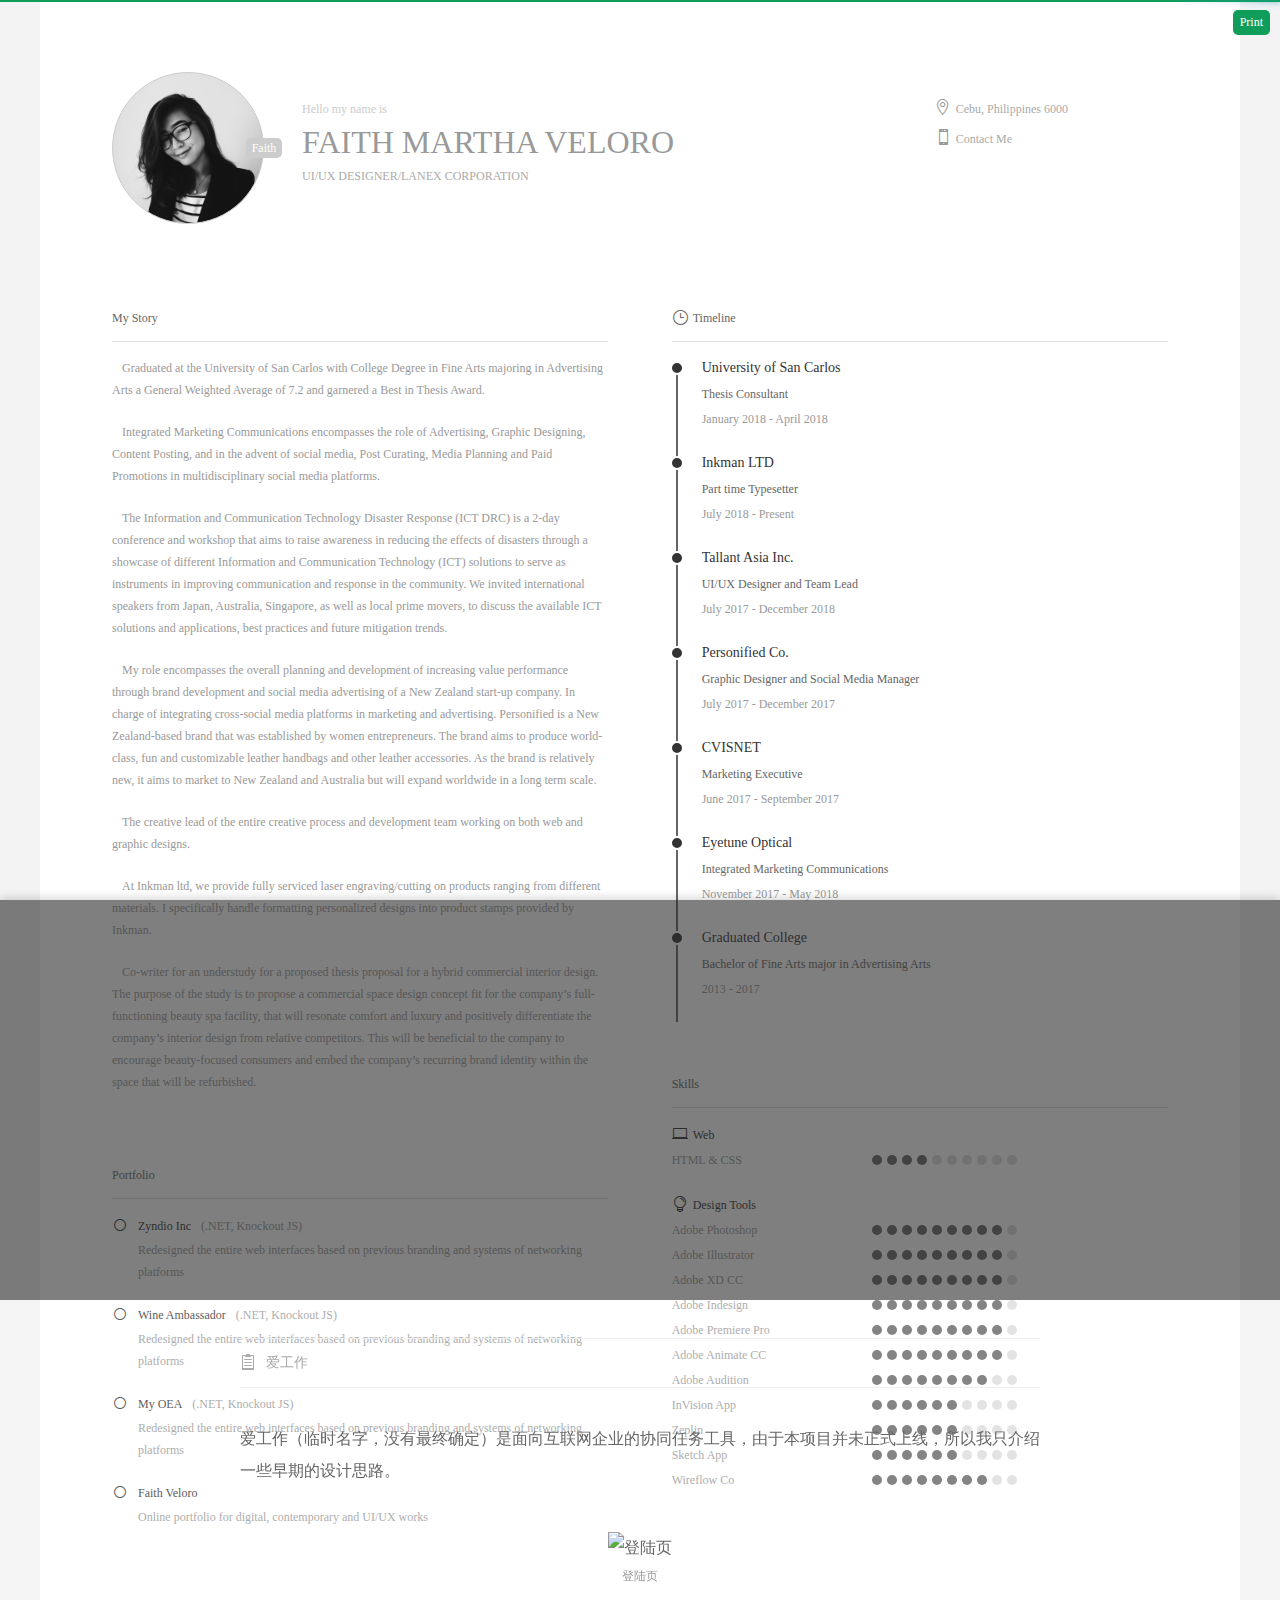
==== index.html @ 45b724a4 "initial commit" ====
<!DOCTYPE html>
<html>
<!--
·   ···  ·  ·  ··
·   ·  · ·  · ·  ·
··· ···   ··   ··
-->
	<head>
		<meta name="viewport" content="width=device-width,initial-scale=1,user-scalable=no,minimal-ui" />
		<meta http-equiv="Content-Type" content="text/html; charset=UTF-8" />
		<meta name="keywords" content="Faith, Veloro, Engineer, IT, Software Development" />
		<meta name="description" content="Faith Veloro - RESUME" />
		<meta property="og:image" content="http://faithveloro.github.io/images/faith.jpg" />

		<!--favicon图标-->
		<link rel="icon" href="images/favicon.png" type="image/x-icon" />
		<link rel="shortcut icon" href="images/favicon.png" type="image/x-icon" />

		<!--ios设备添加到主屏幕的图标-->
		<link rel="apple-touch-icon-precomposed" href="images/apple-touch-icon-precomposed.png">

		<!--loading css-->
		<link href="css/pace-theme-flash.css" rel="stylesheet" type="text/css">

		<!--全局定义css-->
		<link href="css/style.css" rel="stylesheet">

		<!--自适应css-->
		<link href="css/responsive.css" rel="stylesheet">

		<!--字体图标cdd-->
		<link href="css/font.css" rel="stylesheet" type="text/css">

		<title>Faith Veloro</title>
	</head>
	<body>

		<!-- sound -->
		<!-- <div class="sound_area">
			<div class="sa_start circle"><i aria-hidden="true" data-icon="&#xe01b;"></i></div>
			<div class="sa_info r5">
				<ul>
					<li><i aria-hidden="true" data-icon="&#x4e;"></i>语音请使用/基于chrome浏览器</li>
					<li><i aria-hidden="true" data-icon="&#x4e;"></i>请允许使用您的麦克风</li>
					<li><i aria-hidden="true" data-icon="&#x4e;"></i>说"Hello"显示语音助手</li>
					<li><i aria-hidden="true" data-icon="&#x4e;"></i>说"Close"关闭窗口</li>
					<li><i aria-hidden="true" data-icon="&#x4e;"></i>说"Contact"显示联系方式</li>
					<li><i aria-hidden="true" data-icon="&#x4e;"></i>说"Works"显示项目/作品</li>
					<li><i aria-hidden="true" data-icon="&#x4e;"></i>说"Print"打印此简历</li>
					<li><i aria-hidden="true" data-icon="&#x4e;"></i>说"Goodbye"再见</li>
				</ul>
			</div>
		</div> -->

		<div class="sound_help r5 sd">
			<a href="javascript:;" class="close_help" aria-hidden="true" data-icon="&#x4d;"></a>
			<h3><i aria-hidden="true" data-icon="&#xe01b;"></i>你好，我是语音小助手，请原谅我的愚钝...</h3>
			<ul>
				<li><i aria-hidden="true" data-icon="&#x51;"></i>关闭小助手请说"Over"</li>
				<li><i aria-hidden="true" data-icon="&#x5b;"></i>说"Close"关闭窗口</li>
				<li><i aria-hidden="true" data-icon="&#x5b;"></i>说"Contact (you)"显示联系方式</li>
				<li><i aria-hidden="true" data-icon="&#x5b;"></i>说"Print"打印此简历</li>
				<li><i aria-hidden="true" data-icon="&#x5b;"></i>说"Works"显示项目/作品</li>
				<li><i aria-hidden="true" data-icon="&#x5b;"></i>说"(number) one"显示项目1，共5个</li>
				<li><i aria-hidden="true" data-icon="&#x5b;"></i>说"(number) more"显示其他作品</li>
				<li><i aria-hidden="true" data-icon="&#x5b;"></i>说"next"或"down"查看项目/作品时切换下一个</li>
				<li><i aria-hidden="true" data-icon="&#x5b;"></i>说"previous"或"up"查看项目/作品时切换上一个</li>
				<li><i aria-hidden="true" data-icon="&#x5b;"></i>说"Goodbye"再见</li>
			</ul>
		</div>

		<!--print button-->
		<a href="javascript:;" class="r5 button_print btn_green">Print</a>

		<div class="main">
			<div class="content">

				<!--header-->
				<div class="header clearfix">
					<div class="avatar">
						<a href="javascript:;" class="avatar_pic circle"><em class="circle doing">Hi</em></a>
						<b class="doing r5">Faith</b>
					</div>
					<div class="base">
						<p class="desc">Hello my name is</p>
						<h2>FAITH MARTHA VELORO</h2>
						<p>UI/UX DESIGNER/LANEX CORPORATION</p>
						<span>
							<p><i aria-hidden="true" data-icon="&#xe01d;"></i>Cebu, Philippines 6000</p>
							<p><a href="javascript:;" class="tel_me"><i aria-hidden="true" data-icon="&#xe00b;"></i>Contact Me</a></p>
						</span>
					</div>
				</div>

				<!--information-->
				<div class="information clearfix">

					<!--left-->
					<div class="info_area info_left info_content">

						<h5>My Story</h5>
						<p class="desc s1"><em class="count"></em>Graduated at the University of San Carlos with College Degree in Fine Arts majoring in Advertising Arts a General Weighted Average of 7.2 and garnered a Best in Thesis Award.</p>
						<!-- s1~s5 为对应右侧 时间点 -->
						<p class="desc s2"><em class="count"></em>Integrated Marketing Communications encompasses the role of Advertising, Graphic Designing, Content Posting, and in the advent of social media, Post Curating, Media Planning and Paid Promotions in multidisciplinary social media platforms.
						</p>
						<p class="desc s3"><em class="count"></em>The Information and Communication Technology Disaster Response (ICT DRC) is a 2-day conference and workshop that aims to raise awareness in reducing the effects of disasters through a showcase of different Information and Communication Technology (ICT) solutions to serve as instruments in improving communication and response in the community.

							We invited international speakers from Japan, Australia, Singapore, as well as local prime movers, to discuss the available ICT solutions and applications, best practices and future mitigation trends.</p>
						<p class="desc s4"><em class="count"></em>My role encompasses the overall planning and development of increasing value performance through brand development and social media advertising of a New Zealand start-up company. In charge of integrating cross-social media platforms in marketing and advertising.

							Personified is a New Zealand-based brand that was established by women entrepreneurs. The brand aims to produce world-class, fun and customizable leather handbags and other leather accessories. As the brand is relatively new, it aims to market to New Zealand and Australia but will expand worldwide in a long term scale.</p>
						<p class="desc s5"><em class="count"></em>The creative lead of the entire creative process and development team working on both web and graphic designs.</p>
						<p class="desc s6"><em class="count"></em>At Inkman ltd, we provide fully serviced laser engraving/cutting on products ranging from different materials.
							I specifically handle formatting personalized designs into product stamps provided by Inkman.</p>
						<p class="desc s7"><em class="count"></em>Co-writer for an understudy for a proposed thesis proposal for a hybrid commercial interior design.
							The purpose of the study is to propose a commercial space design concept fit for the company’s full-functioning beauty spa facility, that will resonate comfort and luxury and positively differentiate the company’s interior design from relative competitors. This will be beneficial to the company to encourage beauty-focused consumers and embed the company’s recurring brand identity within the space that will be refurbished.</p>
						<!-- <p class="desc s4"><em class="count">13</em>年做了第一份工作，工作很辛苦，也很喜欢，就这样一坐就做了1年，后来觉得公司不太适合自己就选择撤了。</p>
						<p class="desc s5"><em class="count">14</em>年做了第一份工作，工作很辛苦，也很喜欢，就这样一坐就做了1年，后来觉得公司不太适合自己就选择撤了。</p>
						<p class="desc">以上随便写的，s1 为第一个时间点，与右侧相对应</p> -->


						<h5>Portfolio</h5>
						<ul>
							<li class="clearfix">
								<div class="con">
									<h3><i aria-hidden="true" data-icon="&#x5b;"></i>Zyndio Inc<em>(.NET, Knockout JS)</em></h3>
									<p>Redesigned the entire web interfaces based on previous branding and systems of networking platforms</p>
								</div>
								<a href="http://zyndio.com/" class="btn_go btn_green r5" target="_blank">Go<i aria-hidden="true" data-icon="&#x35;"></i></a>
							</li>
							<li class="clearfix">
								<div class="con">
									<h3><i aria-hidden="true" data-icon="&#x5b;"></i>Wine Ambassador<em>(.NET, Knockout JS)</em></h3>
									<p>Redesigned the entire web interfaces based on previous branding and systems of networking platforms</p>
								</div>
								<a href="https://wineambassador.com/Account/login" class="btn_go btn_green r5" target="_blank">Go<i aria-hidden="true" data-icon="&#x35;"></i></a>
							</li>
							<li class="clearfix">
								<div class="con">
									<h3><i aria-hidden="true" data-icon="&#x5b;"></i>My OEA<em>(.NET, Knockout JS)</em></h3>
									<p>Redesigned the entire web interfaces based on previous branding and systems of networking platforms</p>
								</div>
								<a href="http://14daychampion.com/DPFunnel/DCLogin" class="btn_go btn_green r5" target="_blank">Go<i aria-hidden="true" data-icon="&#x35;"></i></a>
							</li>
							<li class="clearfix">
								<div class="con">
									<h3><i aria-hidden="true" data-icon="&#x5b;"></i>Faith Veloro</h3>
									<p>Online portfolio for digital, contemporary and UI/UX works</p>
								</div>
								<a href="https://faithveloro.com/" class="btn_go btn_green r5" target="_blank">Go<i aria-hidden="true" data-icon="&#x35;"></i></a>
							</li>
						</ul>


					</div>

					<!--right-->
					<div class="info_area info_right info_timeline">
						<h5><i aria-hidden="true" data-icon="&#x7d;"></i>Timeline</h5>
						<ul>
							<li class="clearfix top" id="s7">
								<!--list样式-->
								<div class="dot"><b></b></div>
								<!--内容-->
								<div class="con">
									<h3>University of San Carlos</h3>
									<p>Thesis Consultant</p>
									<p class="desc">January 2018 - April 2018</p>
								</div>
							</li>
							<li class="clearfix" id="s6">
								<!--list样式-->
								<div class="dot"><b></b></div>
								<!--内容-->
								<div class="con">
									<h3>Inkman LTD</h3>
									<p>Part time Typesetter</p>
									<p class="desc">July 2018 - Present</p>
								</div>
							</li>
							<li class="clearfix" id="s5">
								<!--list样式-->
								<div class="dot"><b></b></div>
								<!--内容-->
								<div class="con">
									<h3>Tallant Asia Inc.</h3>
									<p>UI/UX Designer and Team Lead</p>
									<p class="desc">July 2017 - December 2018</p>
								</div>
							</li>
							<li class="clearfix" id="s4">
								<!--list样式-->
								<div class="dot"><b></b></div>
								<!--内容-->
								<div class="con">
									<h3>Personified Co.</h3>
									<p>Graphic Designer and Social Media Manager</p>
									<p class="desc">July 2017 - December 2017</p>
								</div>
							</li>
							<li class="clearfix" id="s3">
								<!--list样式-->
								<div class="dot"><b></b></div>
								<!--内容-->
								<div class="con">
									<h3>CVISNET</h3>
									<p>Marketing Executive</p>
									<p class="desc">June 2017 - September 2017</p>
								</div>
							</li>
							<li class="clearfix" id="s2">
								<!--list样式-->
								<div class="dot"><b></b></div>
								<!--内容-->
								<div class="con">
									<h3>Eyetune Optical</h3>
									<p>Integrated Marketing Communications</p>
									<p class="desc">November 2017 - May 2018</p>
								</div>
							</li>
							<li class="clearfix" id="s1">
								<!--list样式-->
								<div class="dot"><b></b></div>
								<!--内容-->
								<div class="con">
									<h3>Graduated College</h3>
									<p>Bachelor of Fine Arts major in Advertising Arts</p>
									<p class="desc">2013 - 2017</p>
								</div>
							</li>
						</ul>

						<h5>Skills</h5>

						<dl class="clearfix">
							<dt><h6><i aria-hidden="true" data-icon="&#xe00d;"></i>Web<h6></dt>
							<dd></dd>
						</dl>
						<dl class="clearfix">
							<dt>HTML & CSS</dt>
							<dd>
								<b></b>
								<b></b>
								<b></b>
								<b></b>
								<em></em>
								<em></em>
								<em></em>
								<em></em>
								<em></em>
								<em></em>
							</dd>
						</dl>

						<dl class="clearfix mt20">
							<dt><h6><i aria-hidden="true" data-icon="&#xe007;"></i>Design Tools<h6></dt>
							<dd></dd>
						</dl>
						<dl class="clearfix">
							<dt>Adobe Photoshop</dt>
							<dd>
								<b></b>
								<b></b>
								<b></b>
								<b></b>
								<b></b>
								<b></b>
								<b></b>
								<b></b>
								<b></b>
								<em></em>
							</dd>
						</dl>

						<dl class="clearfix">
							<dt>Adobe Illustrator</dt>
							<dd>
								<b></b>
								<b></b>
								<b></b>
								<b></b>
								<b></b>
								<b></b>
								<b></b>
								<b></b>
								<b></b>
								<em></em>
							</dd>
						</dl>

						<dl class="clearfix">
							<dt>Adobe XD CC</dt>
							<dd>
								<b></b>
								<b></b>
								<b></b>
								<b></b>
								<b></b>
								<b></b>
								<b></b>
								<b></b>
								<b></b>
								<em></em>
							</dd>
						</dl>

						<dl class="clearfix">
							<dt>Adobe Indesign</dt>
							<dd>
								<b></b>
								<b></b>
								<b></b>
								<b></b>
								<b></b>
								<b></b>
								<b></b>
								<b></b>
								<b></b>
								<em></em>
							</dd>
						</dl>

						<dl class="clearfix">
							<dt>Adobe Premiere Pro</dt>
							<dd>
								<b></b>
								<b></b>
								<b></b>
								<b></b>
								<b></b>
								<b></b>
								<b></b>
								<b></b>
								<b></b>
								<em></em>
							</dd>
						</dl>

						<dl class="clearfix">
							<dt>Adobe Animate CC</dt>
							<dd>
								<b></b>
								<b></b>
								<b></b>
								<b></b>
								<b></b>
								<b></b>
								<b></b>
								<b></b>
								<b></b>
								<em></em>
							</dd>
						</dl>

						<dl class="clearfix">
							<dt>Adobe Audition</dt>
							<dd>
								<b></b>
								<b></b>
								<b></b>
								<b></b>
								<b></b>
								<b></b>
								<b></b>
								<b></b>
								<em></em>
								<em></em>
							</dd>
						</dl>

						<dl class="clearfix">
							<dt>InVision App</dt>
							<dd>
								<b></b>
								<b></b>
								<b></b>
								<b></b>
								<b></b>
								<b></b>
								<em></em>
								<em></em>
								<em></em>
								<em></em>
							</dd>
						</dl>

						<dl class="clearfix">
							<dt>Zeplin</dt>
							<dd>
								<b></b>
								<b></b>
								<b></b>
								<b></b>
								<b></b>
								<b></b>
								<em></em>
								<em></em>
								<em></em>
								<em></em>
							</dd>
						</dl>

						<dl class="clearfix">
							<dt>Sketch App</dt>
							<dd>
								<b></b>
								<b></b>
								<b></b>
								<b></b>
								<b></b>
								<b></b>
								<em></em>
								<em></em>
								<em></em>
								<em></em>
							</dd>
						</dl>

						<dl class="clearfix">
							<dt>Wireflow Co</dt>
							<dd>
								<b></b>
								<b></b>
								<b></b>
								<b></b>
								<b></b>
								<b></b>
								<b></b>
								<b></b>
								<em></em>
								<em></em>
							</dd>
						</dl>


					</div>

				</div>

			</div>
		</div>

		<!-- <div class="footer clearfix">
			Powered By LDuo
			<a href="https://github.com/lduo/resume" target="_blank">嘿！如果你喜欢~我已放到github供大家免费下载</a>
		</div> -->

		<!--个人基本信息-->
		<div class="tip_avatar">
			<a href="javascript:;" class="tip_close" aria-hidden="true" data-icon="&#x4d;"></a>
			<div class="tip_avatar_con">
				<div class="tip_right">
					<p class="en mt">Hello my name is</p>
					<h2>Faith Veloro</h2>
					<p>UI/UX Designer/Lanex Corporation</p>
					<p class="mt20">Contact Information</p>
					<p><i aria-hidden="true" data-icon="&#xe010;"></i>faith@lanexus.com</p>
					<p class="mt20"><span class="wechat"></span></p>
				</div>
				<!--如果依然使用该头像请不要删掉()里的内容-->
				<!-- <p class="desc">Cartoon just like me (Design by Jameskelly)</p> -->
			</div>
		</div>
		<div class="tip_avatar_bg"></div>

		<!--作品内容-->
		<div class="tip_product sd">

			<!--关闭作品展示-->
			<a href="javascript:;" class="r5 tip_area_close" aria-hidden="true" data-icon="&#x4d;"></a>

			<div id="tip_carousel" class="carousel slide" data-ride="carousel">

				<!-- 作品区域 -->
				<div class="carousel-inner">

					<!--作品1-->
					<div class="item active">

						<div class="banner product_h1">
							<div class="logo r5"></div>
							<div class="banner_bg"></div>
						</div>
						<div class="descprition">
							<h3><i aria-hidden="true" data-icon="&#xe0e6;"></i>爱工作</h3>
							<p>爱工作（临时名字，没有最终确定）是面向互联网企业的协同任务工具，由于本项目并未正式上线，所以我只介绍一些早期的设计思路。</p>
							<p class="pic">
								<img src="images/pic_lw_login.jpg" alt="登陆页" />
								<span>登陆页</span>
							</p>
							<p class="pic">
								<img src="images/pic_lw_loginui.jpg" alt="登陆页UI" />
								<span>登陆页UI</span>
							</p>
							<p>登陆页有成员最新动态，方便成员在未登录状态下可直观了解内部公开信息，登录时当输入密码的时候（账号不为空）的时候登陆按钮高亮，如果输入错误密码会显示 找回密码按钮。</p>
							<p class="pic">
								<img src="images/pic_lw_timeline.jpg" alt="首页动态" />
								<span>首页动态</span>
							</p>
							<p>左侧个人信息区域背景和登陆页相同，切登陆页切换随即相应变化，可以折叠；通知、个人设置、日程等类似ios通知栏。</p>
							<p class="pic">
								<img src="images/pic_lw_timelineui.jpg" alt="全局UI" />
								<span>动态 & 部分UI</span>
							</p>
							<p>上图是一些局部的功能UI图，该项目涉及的页面很多，从项目最初头脑风暴 - 原型图 - 设计稿 - 协助前端一起开发，用了有5个月左右。</p>
							<div class="time">
								<em>2013</em>年<em>12</em>月<b>-</b><em>2014</em>年<em>4</em>月
							</div>
						</div>

					</div>

					<!--作品2-->
					<div class="item">

						<div class="banner product_h2">
							<div class="logo r5"></div>
							<div class="banner_bg"></div>
						</div>
						<div class="descprition">
							<h3><i aria-hidden="true" data-icon="&#xe013;"></i>哈市集<a href="http://www.hashiji.com" target="_blank" class="btn_green r5">访问</a></h3>
							<p>哈市集成立之初的想法是在2012年4月产生的，是一个衣物导购的网站，与其他稍有不同，不是由用户自己来分享，而是由自己挑选出来分享，当然，由于精力有限，不都是最佳。期间经历了3次改版（不会运营是鸡肋...），不过每次都很享受设计到代码到效果的感觉，相当过瘾。</p>
							<p class="pic">
								<img src="images/pic_hsj_index.jpg" alt="首页" />
								<span>首页(10:00 - 11:00)</span>
							</p>
							<p class="pic">
								<img src="images/pic_hsj_nav.jpg" alt="侧栏" />
								<span>侧栏</span>
							</p>
							<p class="pic">
								<img src="images/pic_hsj_list.jpg" alt="分类" />
								<span>分类</span>
							</p>
							<p class="pic">
								<img src="images/pic_hsj_goods.jpg" alt="衣物介绍" />
								<span>衣物介绍</span>
							</p>
							<p class="pic">
								<img src="images/pic_hsj_time.jpg" alt="时间主题" />
								<span>时间主题</span>
							</p>
							<p>整站背景、按钮...是根据当前时间段响应时间更换颜色，使用户更有时间概念，而当在不同时段访问时也会增加新鲜感。</p>
							<p class="pic">
								<img src="images/pic_hsj_responsive.jpg" alt="响应式布局" />
								<span>响应式布局</span>
							</p>
							<p class="pic">
								<img src="images/pic_hsj_menu.jpg" alt="菜单" />
								<span>顶部随滚动位置变化而变化</span>
							</p>
							<p class="pic">
								<img src="images/pic_hsj_01.gif" alt="动效" />
								<span>侧栏动效</span>
							</p>
							<p class="pic">
								<img src="images/pic_hsj_02.gif" alt="动效" />
								<span>衣物图片</span>
							</p>
							<p class="pic">
								<img src="images/pic_hsj_03.gif" alt="动效" />
								<span>全景照片（暂已取消此功能）</span>
							</p>
							<div class="time">
								<em>2014</em>年<em>1</em>月<b>-</b><em>2014</em>年<em>2</em>月 业余时间
							</div>
						</div>

					</div>

					<!--作品3-->
					<div class="item">

						<div class="banner product_h3">
							<div class="logo r5"></div>
							<div class="banner_bg"></div>
						</div>
						<div class="descprition">
							<h3><i aria-hidden="true" data-icon="&#xe108;"></i>优你网<a href="http://www.yoniw.net" target="_blank" class="btn_green r5">访问</a></h3>
							<p>优你网是针对大学生的校园社区，主要核心是帮助大学生找兼职工作，还为在校大学生提供活动、优惠等。</p>
							<p class="quote">2013年4月来到优你网,这是家创业公司，很有激情，我们从设想到实施最后上线共用了5个月，因为从设计到最终完成只有2人，所以时间稍微长了些，我负责设计和前端，另一个人负责整个后端和数据库等，9月末我们一起去了北京，学习了解创业经验并寻找投资伙伴，虽然最终未能完成融资不过依然学了很多。</p>
							<p class="pic">
								<img src="images/pic_ynw_index.jpg" alt="登陆页" />
								<span>登陆页</span>
							</p>
							<p class="pic">
								<img src="images/pic_ynw_home.jpg" alt="用户主页" />
								<span>用户主页</span>
							</p>
							<p class="pic">
								<img src="images/pic_ynw_parttime.jpg" alt="兼职内容" />
								<span>兼职内容</span>
							</p>
							<p class="pic">
								<img src="images/pic_ynw_circle.jpg" alt="圈子" />
								<span>圈子</span>
							</p>
							<p>整站采用响应式布局</p>
							<div class="time">
								<em>2013</em>年<em>4</em>月<b>-</b><em>2013</em>年<em>10</em>月
							</div>
						</div>

					</div>

					<!--作品4-->
					<div class="item">

						<div class="banner product_h4">
							<div class="logo r5"></div>
							<div class="banner_bg"></div>
						</div>
						<div class="descprition">
							<h3><i aria-hidden="true" data-icon="&#xe021;"></i>云边轻博客2.0<a href="http://t.anythink.com.cn/" target="_blank" class="btn_green r5">访问</a></h3>
							<p>2012年3月份，因为自己上一个作品是基于云边1.0的，所以联系到了1.0的创建人，共同开发2.0，之后又增加了几个小伙伴，就这样，大家都是利用业余时间用了4个月完成了云边2.0的程序，不过看到很多站长拿来尝试还是很有成就感，当然，还存在一些bug...</p>
							<p class="pic">
								<img src="images/pic_yb_index.jpg" alt="安装" />
								<span>开始安装</span>
							</p>
							<p class="pic">
								<img src="images/pic_yb_install.jpg" alt="安装配置" />
								<span>安装配置</span>
							</p>
							<p class="pic">
								<img src="images/pic_yb_home.jpg" alt="首页" />
								<span>首页</span>
							</p>
							<p class="pic">
								<img src="images/pic_yb_theme1.jpg" alt="主题1" />
								<span>我的主题1</span>
							</p>
							<p class="pic">
								<img src="images/pic_yb_theme2.jpg" alt="主题2" />
								<span>我的主题2</span>
							</p>
							<div class="time">
								<em>2012</em>年<em>3</em>月<b>-</b><em>2012</em>年<em>7</em>月
							</div>
						</div>

					</div>

					<!--作品5-->
					<div class="item">

						<div class="banner product_h5">
							<div class="logo r5"></div>
							<div class="banner_bg"></div>
						</div>
						<div class="descprition">
							<h3><i aria-hidden="true" data-icon="&#xe0eb;"></i>发泄吧<a href="http://www.faxieba.net" target="_blank" class="btn_green r5">访问</a></h3>
							<p>发泄吧就是基于云边1.0开发的，所以才有了和云边合作的想法。</p>
							<p class="quote">2011年11月末着手开始花了3个多月创办了发泄吧，运营没多久就卖了，当时的运营在现在来看还是不错的....</p>
							<p class="pic">
								<img src="images/pic_fxb_banner.jpg" alt="效果图" />
								<span>宣传图</span>
							</p>
							<p class="pic">
								<img src="images/pic_fxb_index.jpg" alt="首页" />
								<span>首页</span>
							</p>
							<p class="pic">
								<img src="images/pic_fxb_post.jpg" alt="扔纸条" />
								<span>“扔纸条”</span>
							</p>
							<p class="pic">
								<img src="images/pic_fxb_game.jpg" alt="游戏中心" />
								<span>游戏中心</span>
							</p>
							<div class="time">
								<em>2011</em>年<em>11</em>月<b>-</b><em>2012</em>年<em>2</em>月
							</div>
						</div>

					</div>

					<!--更多作品-->
					<div class="item">

						<div class="banner product_h6">
							<div class="logo r5">More</div>
							<div class="banner_bg"></div>
						</div>
						<div class="descprition">
							<h3><i aria-hidden="true" data-icon="&#xe0e8;"></i>更多作品</h3>
							<p>2012年8月份打算做一个母婴类电商，但最终未能完成...留下了以下遗产。</p>
							<p class="pic">
								<img src="images/pic_other_01.jpg" alt="宝贝时光" />
								<span>宝贝时光</span>
							</p>
							<p></p>
							<p>2013年11月，在迈远为Soufeel制作web mobile版本(http://m.soufeel.com)</p>
							<p class="pic">
								<img src="images/pic_other_02.jpg" alt="Soufeel移动版" />
								<span>Soufeel移动版</span>
							</p>
							<p></p>
							<p>2014年3月，接触phonegap，尝试基于jquery做了一个类Flappy Bird的游戏《Pig's Dream》，由于jquery在ios下的效果不尽人意，更不用说在Android的，所以对其做了一些优化，将animate改为transform后动画流畅，不过还是因为小猪更新位移和声音的一些问题在ios4设备下会卡顿，并没有将其上线（估计即使申请apple store也会被驳回）。</p>
							<p class="pic">
								<img src="images/pic_other_03.png" alt="Pig's Dream" />
								<span>Pig's Dream</span>
							</p>
							<p class="pic">
								<img src="images/pic_other_04.png" alt="Pig's Dream" />
								<span>Pig's Dream</span>
							</p>
							<p class="pic">
								<img src="images/pic_other_05.png" alt="Pig's Dream" />
								<span>Pig's Dream</span>
							</p>
						</div>

					</div>

				</div>

				<!-- 左右控制 -->
				<a class="carousel-control left" href="#tip_carousel" data-slide="prev">
					<i aria-hidden="true" data-icon="&#x34;"></i>
				</a>
				<a class="carousel-control right" href="#tip_carousel" data-slide="next">
					<i aria-hidden="true" data-icon="&#x35;"></i>
				</a>

			</div>


		</div>

		<div class="bye"><span>再见</span></div>

		<!--Jquery 2.1 不支持ie6、7、8-->
		<script type="text/javascript" src="js/jquery-2.1.1.min.js"></script>

		<!--jquery 局部打印-->
		<script type="text/javascript" src="js/jQuery.print.js"></script>

		<!--jquery 动画-->
		<script type="text/javascript" src="js/jquery.transit.min.js"></script>

		<!--jquery 轮播-基于bootstrap carousel-->
		<script type="text/javascript" src="js/carousel.min.js"></script>

		<!--jquery annyang sound control-->
		<script type="text/javascript" src="js/annyang.min.js"></script>

		<!--jquery loadding-->
		<script type="text/javascript" src="js/pace.min.js"></script>

		<!--effect-->
		<script type="text/javascript" src="js/common.js"></script>

	</body>
</html>
---- css/pace-theme-flash.css ----
/* This is a compiled file, you should be editing the file in the templates directory */
.pace {
  -webkit-pointer-events: none;
  pointer-events: none;
  -webkit-user-select: none;
  -moz-user-select: none;
  user-select: none;
}

.pace-inactive {
  display: none;
}

.pace .pace-progress {
  background: #109d59;
  position: fixed;
  z-index: 2000;
  top: 0;
  left: 0;
  height: 2px;

  -webkit-transition: width 1s;
  -moz-transition: width 1s;
  -o-transition: width 1s;
  transition: width 1s;
}

.pace .pace-progress-inner {
  display: block;
  position: absolute;
  right: 0px;
  width: 100px;
  height: 100%;
  box-shadow: 0 0 10px #29d, 0 0 5px #109d59;
  opacity: 1.0;
  -webkit-transform: rotate(3deg) translate(0px, -4px);
  -moz-transform: rotate(3deg) translate(0px, -4px);
  -ms-transform: rotate(3deg) translate(0px, -4px);
  -o-transform: rotate(3deg) translate(0px, -4px);
  transform: rotate(3deg) translate(0px, -4px);
}

.pace .pace-activity {
  display: none;
  position: fixed;
  z-index: 2000;
  top: 15px;
  right: 15px;
  width: 14px;
  height: 14px;
  border: solid 2px transparent;
  border-top-color: #109d59;
  border-left-color: #109d59;
  border-radius: 10px;
  -webkit-animation: pace-spinner 400ms linear infinite;
  -moz-animation: pace-spinner 400ms linear infinite;
  -ms-animation: pace-spinner 400ms linear infinite;
  -o-animation: pace-spinner 400ms linear infinite;
  animation: pace-spinner 400ms linear infinite;
}

@-webkit-keyframes pace-spinner {
  0% { -webkit-transform: rotate(0deg); transform: rotate(0deg); }
  100% { -webkit-transform: rotate(360deg); transform: rotate(360deg); }
}
@-moz-keyframes pace-spinner {
  0% { -moz-transform: rotate(0deg); transform: rotate(0deg); }
  100% { -moz-transform: rotate(360deg); transform: rotate(360deg); }
}
@-o-keyframes pace-spinner {
  0% { -o-transform: rotate(0deg); transform: rotate(0deg); }
  100% { -o-transform: rotate(360deg); transform: rotate(360deg); }
}
@-ms-keyframes pace-spinner {
  0% { -ms-transform: rotate(0deg); transform: rotate(0deg); }
  100% { -ms-transform: rotate(360deg); transform: rotate(360deg); }
}
@keyframes pace-spinner {
  0% { transform: rotate(0deg); transform: rotate(0deg); }
  100% { transform: rotate(360deg); transform: rotate(360deg); }
}
---- css/style.css ----
/* reset css */
body,div,dl,dt,dd,ul,ol,li,h1,h2,h3,h4,h5,h6,pre,form,fieldset,input,textarea,p,blockquote,th,td{padding:0;margin:0;}
fieldset, img{border:0;}
table{border-collapse: collapse;border-spacing:0;}
ol,ul{list-style: none;}
address,caption,cite,code,dfn,em,strong,th,var{font-weight:normal;font-style:normal;}
caption,th{text-align:left;}
h1,h2,h3,h4,h5,h6{font-weight: normal;font-size: 100%;}
q:before,q:after{content:'';}
abbr,acronym{border:0;}
i {font-style: normal;}


/* begin */
body { font-family:'微软雅黑','Microsoft Yahei','Arail'; font-size: 12px; color: #666; background-color: #f3f3f3; }
a,a:hover,a:active { -webkit-tap-highlight-color:rgba(0,0,0,0); text-decoration: none; }
html, body { *overflow-x:hidden; -webkit-overflow-scrolling:touch; }
body.of { overflow: hidden; }
input,button,textarea,select { font-family:'微软雅黑','Microsoft Yahei','Arail'; outline: none; }
input,button { -webkit-appearance:none; }

input:-moz-placeholder { color: rgba(255,255,255,0.5); }
::-webkit-input-placeholder { color:rgba(255,255,255,0.5); }
::-moz-selection { color: #fff;  background: #109d59; }
::selection      { color: #fff;  background: #109d59; }

.clearfix:after { visibility: hidden; display: block; font-size: 0; content: " "; clear: both; height: 0; }
.clearfix { *zoom:1; }
.hide { display: none; }
.show { display: block; }
.fl {float: left; }
.fr {float: right; }
.inlineblock { display:inline-block;zoom:1;*display:inline;overflow:hidden;vertical-align:middle; }
.ofh { word-wrap:break-word;word-break:break-all;display:block; }
.doing { -o-transition:all 0.2s ease-in-out; -webkit-transition:all 0.2s ease-in-out; -moz-transition:all 0.2s ease-in-out;transition:all 0.2s ease-in-out; }

.sd { box-shadow: 0 -1px 10px rgba(0,0,0,0.2); -moz-box-shadow: 0 -1px 10px rgba(0,0,0,0.2); -webkit-box-shadow: 0 -1px 10px rgba(0,0,0,0.2); }

@keyframes myloading {
	0% { border: 1px #eee solid; }
	50% { border: 1px #109d59 solid; }
	100% { border: 1px #eee solid; }
}
@-moz-keyframes myloading {
	0% { border: 1px #eee solid; }
	50% { border: 1px #109d59 solid; }
	100% { border: 1px #eee solid; }
}
@-webkit-keyframes myloading {
	0% { border: 1px #eee solid; }
	50% { border: 1px #109d59 solid; }
	100% { border: 1px #eee solid; }
}
@-o-keyframes myloading {
	0% { border: 1px #eee solid; }
	50% { border: 1px #109d59 solid; }
	100% { border: 1px #eee solid; }
}

/* public */
.r5 { border-radius: 5px; -webkit-border-radius: 5px; -moz-border-radius: 5px; }
.circle { border-radius: 100%; -webkit-border-radius: 100%; -moz-border-radius: 100%; }
.count { font-style: italic; }
.desc { color: #999; }
i { font-size: 16px; }
.info_area h5 { font-size: 12px; line-height: 25px; font-weight: normal; border-bottom: 1px #ddd solid; padding: 50px 0 10px; margin-bottom: 15px; }
.info_area h5 i { float: left; margin-right: 5px; }
.mt20 { margin-top: 20px; }

/* button */
.btn_green { background-color: #109d59; color: #fff; }
.btn_green:active { background-color: #0d8049; color: #fff; }
.btn_more { background-color: #fff; color: #999; }
.btn_more:hover { background-color: #f3f3f3; }
.btn_more:active { background-color: #ddd; color: #666; }

.button_print { padding: 5px 7px; font-size: 12px; display: block; position: fixed; top: 10px; right: 10px; z-index: 99; }

/* sound */
.sound_area { width: 38px; height: 38px; position: fixed; top: 55px; right: 10px; z-index: 99; }
.sound_area .sa_start { width: 36px; height: 36px; line-height: 36px; text-align: center; background-color: #fff; border: 1px #ccc solid; overflow: hidden; font-size: 16px; color: #109d59; animation:myloading 1s linear infinite; -moz-animation:myloading 1s linear infinite; -webkit-animation:myloading 1s linear infinite; -o-animation:myloading 1s linear infinite; cursor: pointer; }
.sound_area .sa_start:hover { background-color: #f3f3f3; }
.sound_area .sa_info { position: absolute; right: 30px; top: 0; background-color: #fff; border: 1px #ccc solid; box-shadow: 0 1px 3px rgba(0,0,0,0.2); -moz-box-shadow: 0 1px 3px rgba(0,0,0,0.2); -webkit-box-shadow: 0 1px 3px rgba(0,0,0,0.2); padding: 5px; width: 190px; display: none; }
.sound_area:hover .sa_info { display: block; }
.sound_area .sa_info ul li,.sound_help ul li { list-style: none; line-height: 25px; }
.sound_area .sa_info ul li i,.sound_help ul li i { float: left; margin-right: 5px; font-size: 16px; color: #aaa; }

.sound_help { background-color: #fff; bottom: -360px; left: 50%; z-index: 9990; position: fixed; filter:alpha(opacity=0); -moz-opacity:0; opacity:0; display: none; }
.sound_help h3 { font-size: 18px; color: #bbb; line-height: 25px; margin-bottom: 2%; }
.sound_help h3 i { font-size: 20px; margin-right: 10px; float: left; }
.close_help { width: 40px; height: 40px; line-height: 40px; text-align: center; position: absolute; right: 2%; top: 2%; font-size: 32px; color: #aaa; }

.bye { width: 100%; height: 100%; position: fixed; background-color: #333; z-index: 9999; left: 0; top: 0;  display: none; filter:alpha(opacity=0); -moz-opacity:0; opacity:0; }
.bye span { width: 100%; text-align: center; height: 50px; line-height: 50px; margin-top: -25px; top: 50%; left: 0; position: absolute; font-size: 32px; color: #999; }


/* layout */
.main { margin: 0 auto; background-color: #fff; }
.content { width: 88%; padding: 6%; margin: 0; }
.header { padding: 0 0 3%; }
.avatar { width: 152px; height: 152px; position: relative; }
.avatar .avatar_pic { width: 150px; height: 150px; display: block; background: url(../images/avatar.jpg) no-repeat center center;  border: 1px #ccc solid; overflow: hidden; background-size: 100%; background-position-y: 0px;}
.avatar:hover .avatar_pic { animation:myloading 1s linear infinite; -moz-animation:myloading 1s linear infinite; -webkit-animation:myloading 1s linear infinite; -o-animation:myloading 1s linear infinite; }
.avatar .avatar_pic em { width: 130px; height: 130px; line-height: 130px; text-align: center; position: absolute; left: 1px; top: 1px; background-color: rgba(255,255,255,0.95); color: #999; font-size: 22px; filter:alpha(opacity=0); -moz-opacity:0; opacity:0; border: 10px #fff solid; }
.avatar:hover .avatar_pic em { filter:alpha(opacity=100); -moz-opacity:1; opacity:1; }
.avatar:active .avatar_pic em { filter:alpha(opacity=70); -moz-opacity:0.7; opacity:0.7; }

.avatar b { width: 36px; height: 20px; line-height: 20px; background-color: #ccc; color: #fff; position: absolute; top: 50%; right: -18px; margin-top: -10px; text-align: center; font-weight: normal; }
.base { padding: 27px 0 0; position: relative; }
.base p { color: #aaa; line-height: 20px; }
.base p.desc { color: #ccc; }
.base h2 { font-size: 32px; color: #999; font-weight: normal; padding: 5px 0; }
.base span p { padding: 0 0 10px; }
.base span i { font-size: 16px; color: #999; margin-right: 5px; float: left; }
.tel_me { color: #aaa; }
.tel_me:hover { color: #999; border-bottom: 2px #999 solid; }
.information { width: 100%; }
.info_content p { line-height: 22px; margin-bottom: 20px; overflow: hidden; }
.info_content p em { margin: 0 5px; }
.info_content ul li { list-style: none; overflow: hidden; position: relative; }
.info_content ul li h3 { font-size: 12px; color: #333; line-height: 25px; }
.info_content ul li:hover h3 { color: #109d59; }
.info_content ul li h3 i { float: left; margin-right: 10px;  }
.info_content ul li:hover h3 i { color: #109d59; }
.info_content ul li h3 em { color: #999; padding-left: 10px; }
.info_content ul li p { padding-left: 26px; color: #999; }
.info_content ul li p i { margin-left: 5px; }
.info_content ul li .btn_go i { float: right; font-size: 20px; }
.info_content ul li .btn_more { width: 80px; height: 30px; line-height: 30px; border: 1px #ccc solid; display: block; margin-left: 26px; text-align: center; display: none; }
.info_content ul:hover li .btn_more { display: block; }

.info_timeline ul li { list-style: none; position: relative; overflow: hidden; padding-bottom: 20px; }
.info_timeline ul li .dot { width: 2px; height: 100%; position: absolute; left: 4px; top: 0; background-color: #666; }
.info_timeline ul li .dot b { border-radius: 100%; -webkit-border-radius: 100%; -moz-border-radius: 100%; width: 10px; height: 10px; position: absolute; left: -6px; top: 4px; background-color: #333; border: 2px #fff solid; }
.info_timeline ul li.top .dot { top: 10px; }
.info_timeline ul li.top .dot b { top: -6px; }
.info_timeline ul li.bottom .dot { height: 10px; }
.info_timeline ul li.top .dot b { top: -6px; }
.info_timeline ul li .con { padding-left: 30px; }
.info_timeline ul li .con h3,.info_timeline ul.focus li.curr .con h3 { font-size: 14px; color: #333; line-height: 22px; padding-bottom: 3px; }
.info_timeline ul li .con p { line-height: 25px; }
.info_timeline ul.focus li.curr .con p { color: #666; }
.info_timeline ul li .con p.desc,.info_timeline ul.focus li.curr .con p.desc { color: #999; }
.info_timeline ul.focus li.curr .dot,.info_timeline ul.focus li.curr .dot b { background-color: #109d59; }
.info_timeline ul.focus li .dot,.info_timeline ul.focus li .dot b { background-color: #bbb; }
.info_timeline ul.focus li .con h3,.info_timeline ul.focus li .con p,.info_timeline ul.focus li .con p.desc { color: #bbb; }

.info_timeline dl dt { float: left; line-height: 25px; color: #999; }
.info_timeline dl dt h6 { color: #333; }
.info_timeline dl dt i { float: left; margin-right: 5px; }
.info_timeline dl dt em { color: #ccc; margin-left: 3px; }
.info_timeline dl dd { float: right; line-height: 25px; }
.info_timeline dl dd b,.info_timeline dl dd em { border-radius: 100%; -webkit-border-radius: 100%; -moz-border-radius: 100%; float: left; width: 10px; height: 10px; margin: 7px 5px 0 0; }
.info_timeline dl dd b { background-color: #666; }
.info_timeline dl dd em { background-color: #ddd; }
.footer { width: 94%; background-color: #666; color: #fff; padding: 15px 3%; }
.footer a { color: #fff; }

/* tip */
.tip_avatar_bg { width: 20px; height: 20px; background-color: #1d1d1d; position: fixed; top: 50%; left: 50%; z-index: 99; filter:alpha(opacity=0); -moz-opacity:0; opacity:0; display: none; }
.tip_avatar { width: 100%; height: 100%; position: fixed; left: 0; top: 0; z-index: 100; display: none; filter:alpha(opacity=0); -moz-opacity:0; opacity:0; overflow-x: hidden; background-color: #1d1d1d; }
.tip_close { position: absolute; right: 20px; top: 20px; font-size: 48px; color: #fff; z-index: 101; }
.tip_avatar_con { width: 100%; height: 100%; }
.tip_avatar_con .desc { width: 100%; position: absolute; bottom: 0; height: 30px; line-height: 30px; text-align: center; color: #a22f1e; }
.tip_right p { color: #fff; line-height: 22px; padding-top: 10px; }
.tip_right p.en { color: #888787; }
.tip_right p i { float: left; margin-right: 10px; }
.tip_right h2 { font-size: 36px; color: #fff; }
.tip_right p .wechat { width: 200px; height: 200px; display: block; background: url('https://chart.googleapis.com/chart?cht=qr&chl=MAILTO%3Afaith%40lanexus.com&chs=200x200&choe=UTF-8&chld=L|2%27') no-repeat 0 0; }

.tip_product { width: 100%; height: 100%; position: fixed; left: 0; top: 100%; z-index: 99; background-color: rgba(255,255,255,0.2); }

/* content */
.tip_content { width: 100%; height: 100%; position: relative; overflow: hidden; }

.item { width: 100%; position: relative; display: none; }
.item.active { left: 0; display: block; }

.banner { width: 100%; height: 400px; overflow: hidden; position: relative; }
.banner .logo { width: 200px; height: 200px; position: absolute; top: 50%; left: 50%; margin-left: -100px; margin-top: -100px; z-index:  110;}
.banner .banner_bg { width: 100%; height: 100%; position: absolute; left: 0; top: 0; z-index: 100; background-color: rgba(0,0,0,0.5); }

/* product logo */
.banner.product_h1 { background: url(../images/product_1_bg.jpg) no-repeat fixed 50% 0; background-size: cover; }
.banner.product_h1 .logo { background: url(../images/product_1_logo.png) no-repeat center center rgba(0,0,0,0); height: 80px; margin-top: -40px; }
.banner.product_h2 { background: url(../images/product_2_bg.jpg) no-repeat fixed 50% 0; background-size: cover; }
.banner.product_h2 .logo { background: url(../images/product_2_logo.png) no-repeat center center; }
.banner.product_h3 { background: url(../images/product_3_bg.jpg) no-repeat fixed 50% 0; background-size: cover; }
.banner.product_h3 .logo { background: url(../images/product_3_logo.png) no-repeat center center; }
.banner.product_h4 { background: url(../images/product_4_bg.jpg) no-repeat fixed 50% 0; background-size: cover; }
.banner.product_h4 .logo { background: url(../images/product_4_logo.png) no-repeat center center; width: 270px; height: 80px; margin-top: -40px; margin-left: -135px; }
.banner.product_h5 { background: url(../images/product_5_bg.jpg) no-repeat fixed 50% 0; background-size: cover; }
.banner.product_h5 .logo { background: url(../images/product_5_logo.png) no-repeat center center; width: 220px; margin-left: -110px; }
.banner.product_h6 { background: url(../images/product_6_bg.jpg) no-repeat fixed 50% 0; background-size: cover; }
.banner.product_h6 .logo { color: #fff; text-align: center; line-height: 200px; font-size: 22px; }

.tip_area_close { width: 40px; height: 40px; line-height: 40px; text-align: center; position: fixed; left: 10px; top: 10px; z-index: 120; display: block; overflow: hidden; font-size: 32px; color: #fff; display: none; filter:alpha(opacity=0); -moz-opacity:0; opacity:0; }

.descprition h3 { font-size: 14px; color: #aaa; border-top: 1px #eee solid; border-bottom: 1px #eee solid; padding: 15px 0; margin-bottom: 20px; }
.descprition h3 i { font-size: 16px; float: left; margin-right: 10px; }
.descprition h3 a { float: right; padding: 2px 5px; font-size: 12px; }
.descprition p {font-size: 16px; color: #666; padding: 15px 0; line-height: 2; }
.descprition p.quote { padding: 0 0 0 20px; margin: 15px 0; border-left: 5px #ddd solid; font-style: italic; color: #999; }
.descprition p.pic  { width: 100%; text-align: center; padding: 30px 0; }
.descprition p img { margin: 0 auto; }
.descprition p img:hover { -moz-box-shadow: 0 2px 5px rgba(0,0,0,0.2); -webkit-box-shadow: 0 2px 5px rgba(0,0,0,0.2); box-shadow: 0 2px 5px rgba(0,0,0,0.2); }
.descprition p span { width: 100%; display: block; line-height: 25px; color: #999; font-size: 12px; text-align: center; }
.descprition .time { width: 100%; border-top: 1px #eee solid; margin: 50px 0 0; padding: 50px 0; text-align: center; font-size: 22px; color: #bbb; }
.descprition .time em { margin: 0 5px; color: #999; font-style: italic; }
.descprition .time b { margin: 0 10px; color: #ddd; }


/* carousel */
.carousel { width: 100%; height: 100%; position: relative; }
.carousel-inner { position: relative; width: 100%; height: 100%; overflow-x: hidden; }
.carousel-inner > .item { display: none; height: 100%; position: relative; -webkit-transition: 0.6s ease-in-out left; transition: 0.6s ease-in-out left; }
.carousel-inner > .active,.carousel-inner > .next,.carousel-inner > .prev { display: block; }
.carousel-inner > .active { left: 0; }
.carousel-inner > .next,.carousel-inner > .prev { position: absolute; top: 0; width: 100%; }
.carousel-inner > .next { left: 100%; }
.carousel-inner > .prev { left: -100%; }
.carousel-inner > .next.left,.carousel-inner > .prev.right { left: 0; }
.carousel-inner > .active.left { left: -100%; }
.carousel-inner > .active.right { left: 100%; }
.carousel-control { position: absolute; background-color: rgba(0,0,0,0.5); }
.carousel-control i { font-size: 16px; }
.carousel-control:hover,.tip_area_close:hover { background-color: rgba(0,0,0,0.6); }
.carousel-control:active,.tip_area_close:active { background-color: rgba(0,0,0,0.7); }
---- css/responsive.css ----
@charset "utf-8";

/* commmon */
	.main { width: 1200px; }
	.avatar,.info_left { float: left; margin: 0; }
	.base,.info_right { float: right; }
	.info_left,.info_right { width: 47%; }
	.base { width: calc(100% - 190px); width: -moz-calc(100% - 190px); width: -webkit-calc(100% - 190px); }
	.base span { position: absolute; right: 100px; top: 27px; }
	.info_timeline dl dt { width: 200px; }
	.info_timeline dl dd { width: calc(100% - 200px); width: -moz-calc(100% - 200px); width: -webkit-calc(100% - 200px); }
	.footer a { float: right; }
	/* .tip_avatar_con { background: url('../images/faith.jpg') no-repeat 23% center; } */
	.tip_right { width: 45%; height: 460px; position: absolute; right: 0; top: 50%; margin: -230px 0 0; }
	.info_content.over .desc { height: 0; margin: 0; }
	.info_content.over .s7.curr { height: 674px }
	.info_content.over .s6.curr { height: 574px }
	.info_content.over .s5.curr { height: 474px }
	.info_content.over .s4.curr { padding-top: 100px; height: 374px }
	.info_content.over .s3.curr { padding-top: 200px; height: 274px }
	.info_content.over .s2.curr { padding-top: 300px; height: 174px }
	.info_content.over .s1.curr { padding-top: 400px; height: 74px }
	.info_content ul li .btn_go { height: 30px; line-height: 30px; padding: 0 5px 0 10px; position: absolute; right: 10px; top: 5px; font-weight: normal; display: none; }
	.info_content ul li:hover .btn_go { display: block; }

	.descprition { width: 800px; margin: 0 auto; padding: 3% 0; }
	.descprition p img { max-width: 800px; }
	.carousel-control { width: 40px; height: 40px; bottom: 10px; color: #fff; line-height: 40px; text-align: center; }
	.carousel-control.left { left: 10px; border-radius: 5px 0 0 5px; -webkit-border-radius: 5px 0 0 5px; -moz-border-radius: 5px 0 0 5px; }
	.carousel-control.right { left: 50px; border-radius: 0 5px 5px 0; -webkit-border-radius: 0 5px 5px 0; -moz-border-radius: 0 5px 5px 0; }
	.sound_help { width: 56%; padding: 2%; margin-left: -30%; height: 300px; }




/* 799 */
@media only screen and (max-width: 799px){

	.main { width: 100%; }
	.avatar { float: none; margin: 0 auto; }
	.base,.info_left,.info_right { float: none; }
	.info_left,.info_right { width: 100%; }
	.base { width: 100%; }
	.base p,.base h2 { text-align: center; }
	.base span { position: relative; width: 110px; margin: 0 auto; display: block; right: inherit; }
	.base span p { text-align: left; }
	.info_timeline dl { margin-bottom: 10px; }
	.info_timeline dl dt { width: 170px; }
	.info_timeline dl dd { width: calc(100% - 170px); width: -moz-calc(100% - 170px); width: -webkit-calc(100% - 170px); }
	.footer a { float: none; }
	.tip_avatar_con { background-position: center center; }
	.tip_right { width: 80%; padding: 10% 10% 30%; height: auto; position: relative; top: 0; margin: 0; background-color: rgba(25,25,25,0.95); }
	.info_content.over .desc { height: auto; margin-bottom: 20px; }
	.info_content.over .s7.curr, .info_content.over .s6.curr, .info_content.over .s5.curr, .info_content.over .s4.curr, .info_content.over .s3.curr, .info_content.over .s2.curr, .info_content.over .s1.curr { padding-top: 0; height: auto; }
	.info_content ul li .btn_go { display: block; position: relative; right: 0; top: 0; width: 80%; margin: -12px 0 30px 26px; }
	.descprition { width: 94%; }
	.descprition p img { max-width: 100%; }
	.sound_help { width: 96%; padding: 2%; margin-left: -50%; height: 350px; }


	/* display none */
	.button_print { display: none; }

}


/* 800-1023 nav */
@media only screen and (min-width: 800px) and (max-width: 1199px){

	.main { width: 100%; }
	.info_timeline dl { margin-bottom: 10px; }
	.descprition { width: 740px; }
	.descprition p img { max-width: 740px; }

}
---- css/font.css ----
@font-face {
	font-family: 'ElegantIcons';
	src:url('../fonts/ElegantIcons.eot');
	src:url('../fonts/ElegantIcons.eot?#iefix') format('embedded-opentype'),
		url('../fonts/ElegantIcons.woff') format('woff'),
		url('../fonts/ElegantIcons.ttf') format('truetype'),
		url('../fonts/ElegantIcons.svg#ElegantIcons') format('svg');
	font-weight: normal;
	font-style: normal;
}

/* Use the following CSS code if you want to use data attributes for inserting your icons */
[data-icon]:before {
	font-family: 'ElegantIcons';
	content: attr(data-icon);
	speak: none;
	font-weight: normal;
	font-variant: normal;
	text-transform: none;
	line-height: 1;
	-webkit-font-smoothing: antialiased;
	-moz-osx-font-smoothing: grayscale;
}

/* Use the following CSS code if you want to have a class per icon */
/*
Instead of a list of all class selectors,
you can use the generic selector below, but it's slower:
[class*="your-class-prefix"] {
*/
.arrow_up, .arrow_down, .arrow_left, .arrow_right, .arrow_left-up, .arrow_right-up, .arrow_right-down, .arrow_left-down, .arrow-up-down, .arrow_up-down_alt, .arrow_left-right_alt, .arrow_left-right, .arrow_expand_alt2, .arrow_expand_alt, .arrow_condense, .arrow_expand, .arrow_move, .arrow_carrot-up, .arrow_carrot-down, .arrow_carrot-left, .arrow_carrot-right, .arrow_carrot-2up, .arrow_carrot-2down, .arrow_carrot-2left, .arrow_carrot-2right, .arrow_carrot-up_alt2, .arrow_carrot-down_alt2, .arrow_carrot-left_alt2, .arrow_carrot-right_alt2, .arrow_carrot-2up_alt2, .arrow_carrot-2down_alt2, .arrow_carrot-2left_alt2, .arrow_carrot-2right_alt2, .arrow_triangle-up, .arrow_triangle-down, .arrow_triangle-left, .arrow_triangle-right, .arrow_triangle-up_alt2, .arrow_triangle-down_alt2, .arrow_triangle-left_alt2, .arrow_triangle-right_alt2, .arrow_back, .icon_minus-06, .icon_plus, .icon_close, .icon_check, .icon_minus_alt2, .icon_plus_alt2, .icon_close_alt2, .icon_check_alt2, .icon_zoom-out_alt, .icon_zoom-in_alt, .icon_search, .icon_box-empty, .icon_box-selected, .icon_minus-box, .icon_plus-box, .icon_box-checked, .icon_circle-empty, .icon_circle-slelected, .icon_stop_alt2, .icon_stop, .icon_pause_alt2, .icon_pause, .icon_menu, .icon_menu-square_alt2, .icon_menu-circle_alt2, .icon_ul, .icon_ol, .icon_adjust-horiz, .icon_adjust-vert, .icon_document_alt, .icon_documents_alt, .icon_pencil, .icon_pencil-edit_alt, .icon_pencil-edit, .icon_folder-alt, .icon_folder-open_alt, .icon_folder-add_alt, .icon_info_alt, .icon_error-oct_alt, .icon_error-circle_alt, .icon_error-triangle_alt, .icon_question_alt2, .icon_question, .icon_comment_alt, .icon_chat_alt, .icon_vol-mute_alt, .icon_volume-low_alt, .icon_volume-high_alt, .icon_quotations, .icon_quotations_alt2, .icon_clock_alt, .icon_lock_alt, .icon_lock-open_alt, .icon_key_alt, .icon_cloud_alt, .icon_cloud-upload_alt, .icon_cloud-download_alt, .icon_image, .icon_images, .icon_lightbulb_alt, .icon_gift_alt, .icon_house_alt, .icon_genius, .icon_mobile, .icon_tablet, .icon_laptop, .icon_desktop, .icon_camera_alt, .icon_mail_alt, .icon_cone_alt, .icon_ribbon_alt, .icon_bag_alt, .icon_creditcard, .icon_cart_alt, .icon_paperclip, .icon_tag_alt, .icon_tags_alt, .icon_trash_alt, .icon_cursor_alt, .icon_mic_alt, .icon_compass_alt, .icon_pin_alt, .icon_pushpin_alt, .icon_map_alt, .icon_drawer_alt, .icon_toolbox_alt, .icon_book_alt, .icon_calendar, .icon_film, .icon_table, .icon_contacts_alt, .icon_headphones, .icon_lifesaver, .icon_piechart, .icon_refresh, .icon_link_alt, .icon_link, .icon_loading, .icon_blocked, .icon_archive_alt, .icon_heart_alt, .icon_star_alt, .icon_star-half_alt, .icon_star, .icon_star-half, .icon_tools, .icon_tool, .icon_cog, .icon_cogs, .arrow_up_alt, .arrow_down_alt, .arrow_left_alt, .arrow_right_alt, .arrow_left-up_alt, .arrow_right-up_alt, .arrow_right-down_alt, .arrow_left-down_alt, .arrow_condense_alt, .arrow_expand_alt3, .arrow_carrot_up_alt, .arrow_carrot-down_alt, .arrow_carrot-left_alt, .arrow_carrot-right_alt, .arrow_carrot-2up_alt, .arrow_carrot-2dwnn_alt, .arrow_carrot-2left_alt, .arrow_carrot-2right_alt, .arrow_triangle-up_alt, .arrow_triangle-down_alt, .arrow_triangle-left_alt, .arrow_triangle-right_alt, .icon_minus_alt, .icon_plus_alt, .icon_close_alt, .icon_check_alt, .icon_zoom-out, .icon_zoom-in, .icon_stop_alt, .icon_menu-square_alt, .icon_menu-circle_alt, .icon_document, .icon_documents, .icon_pencil_alt, .icon_folder, .icon_folder-open, .icon_folder-add, .icon_folder_upload, .icon_folder_download, .icon_info, .icon_error-circle, .icon_error-oct, .icon_error-triangle, .icon_question_alt, .icon_comment, .icon_chat, .icon_vol-mute, .icon_volume-low, .icon_volume-high, .icon_quotations_alt, .icon_clock, .icon_lock, .icon_lock-open, .icon_key, .icon_cloud, .icon_cloud-upload, .icon_cloud-download, .icon_lightbulb, .icon_gift, .icon_house, .icon_camera, .icon_mail, .icon_cone, .icon_ribbon, .icon_bag, .icon_cart, .icon_tag, .icon_tags, .icon_trash, .icon_cursor, .icon_mic, .icon_compass, .icon_pin, .icon_pushpin, .icon_map, .icon_drawer, .icon_toolbox, .icon_book, .icon_contacts, .icon_archive, .icon_heart, .icon_profile, .icon_group, .icon_grid-2x2, .icon_grid-3x3, .icon_music, .icon_pause_alt, .icon_phone, .icon_upload, .icon_download, .social_facebook, .social_twitter, .social_pinterest, .social_googleplus, .social_tumblr, .social_tumbleupon, .social_wordpress, .social_instagram, .social_dribbble, .social_vimeo, .social_linkedin, .social_rss, .social_deviantart, .social_share, .social_myspace, .social_skype, .social_youtube, .social_picassa, .social_googledrive, .social_flickr, .social_blogger, .social_spotify, .social_delicious, .social_facebook_circle, .social_twitter_circle, .social_pinterest_circle, .social_googleplus_circle, .social_tumblr_circle, .social_stumbleupon_circle, .social_wordpress_circle, .social_instagram_circle, .social_dribbble_circle, .social_vimeo_circle, .social_linkedin_circle, .social_rss_circle, .social_deviantart_circle, .social_share_circle, .social_myspace_circle, .social_skype_circle, .social_youtube_circle, .social_picassa_circle, .social_googledrive_alt2, .social_flickr_circle, .social_blogger_circle, .social_spotify_circle, .social_delicious_circle, .social_facebook_square, .social_twitter_square, .social_pinterest_square, .social_googleplus_square, .social_tumblr_square, .social_stumbleupon_square, .social_wordpress_square, .social_instagram_square, .social_dribbble_square, .social_vimeo_square, .social_linkedin_square, .social_rss_square, .social_deviantart_square, .social_share_square, .social_myspace_square, .social_skype_square, .social_youtube_square, .social_picassa_square, .social_googledrive_square, .social_flickr_square, .social_blogger_square, .social_spotify_square, .social_delicious_square, .icon_printer, .icon_calulator, .icon_building, .icon_floppy, .icon_drive, .icon_search-2, .icon_id, .icon_id-2, .icon_puzzle, .icon_like, .icon_dislike, .icon_mug, .icon_currency, .icon_wallet, .icon_pens, .icon_easel, .icon_flowchart, .icon_datareport, .icon_briefcase, .icon_shield, .icon_percent, .icon_globe, .icon_globe-2, .icon_target, .icon_hourglass, .icon_balance, .icon_rook, .icon_printer-alt, .icon_calculator_alt, .icon_building_alt, .icon_floppy_alt, .icon_drive_alt, .icon_search_alt, .icon_id_alt, .icon_id-2_alt, .icon_puzzle_alt, .icon_like_alt, .icon_dislike_alt, .icon_mug_alt, .icon_currency_alt, .icon_wallet_alt, .icon_pens_alt, .icon_easel_alt, .icon_flowchart_alt, .icon_datareport_alt, .icon_briefcase_alt, .icon_shield_alt, .icon_percent_alt, .icon_globe_alt, .icon_clipboard {
	font-family: 'ElegantIcons';
	speak: none;
	font-style: normal;
	font-weight: normal;
	font-variant: normal;
	text-transform: none;
	line-height: 1;
	-webkit-font-smoothing: antialiased;
}
.arrow_up:before {
	content: "\21";
}
.arrow_down:before {
	content: "\22";
}
.arrow_left:before {
	content: "\23";
}
.arrow_right:before {
	content: "\24";
}
.arrow_left-up:before {
	content: "\25";
}
.arrow_right-up:before {
	content: "\26";
}
.arrow_right-down:before {
	content: "\27";
}
.arrow_left-down:before {
	content: "\28";
}
.arrow-up-down:before {
	content: "\29";
}
.arrow_up-down_alt:before {
	content: "\2a";
}
.arrow_left-right_alt:before {
	content: "\2b";
}
.arrow_left-right:before {
	content: "\2c";
}
.arrow_expand_alt2:before {
	content: "\2d";
}
.arrow_expand_alt:before {
	content: "\2e";
}
.arrow_condense:before {
	content: "\2f";
}
.arrow_expand:before {
	content: "\30";
}
.arrow_move:before {
	content: "\31";
}
.arrow_carrot-up:before {
	content: "\32";
}
.arrow_carrot-down:before {
	content: "\33";
}
.arrow_carrot-left:before {
	content: "\34";
}
.arrow_carrot-right:before {
	content: "\35";
}
.arrow_carrot-2up:before {
	content: "\36";
}
.arrow_carrot-2down:before {
	content: "\37";
}
.arrow_carrot-2left:before {
	content: "\38";
}
.arrow_carrot-2right:before {
	content: "\39";
}
.arrow_carrot-up_alt2:before {
	content: "\3a";
}
.arrow_carrot-down_alt2:before {
	content: "\3b";
}
.arrow_carrot-left_alt2:before {
	content: "\3c";
}
.arrow_carrot-right_alt2:before {
	content: "\3d";
}
.arrow_carrot-2up_alt2:before {
	content: "\3e";
}
.arrow_carrot-2down_alt2:before {
	content: "\3f";
}
.arrow_carrot-2left_alt2:before {
	content: "\40";
}
.arrow_carrot-2right_alt2:before {
	content: "\41";
}
.arrow_triangle-up:before {
	content: "\42";
}
.arrow_triangle-down:before {
	content: "\43";
}
.arrow_triangle-left:before {
	content: "\44";
}
.arrow_triangle-right:before {
	content: "\45";
}
.arrow_triangle-up_alt2:before {
	content: "\46";
}
.arrow_triangle-down_alt2:before {
	content: "\47";
}
.arrow_triangle-left_alt2:before {
	content: "\48";
}
.arrow_triangle-right_alt2:before {
	content: "\49";
}
.arrow_back:before {
	content: "\4a";
}
.icon_minus-06:before {
	content: "\4b";
}
.icon_plus:before {
	content: "\4c";
}
.icon_close:before {
	content: "\4d";
}
.icon_check:before {
	content: "\4e";
}
.icon_minus_alt2:before {
	content: "\4f";
}
.icon_plus_alt2:before {
	content: "\50";
}
.icon_close_alt2:before {
	content: "\51";
}
.icon_check_alt2:before {
	content: "\52";
}
.icon_zoom-out_alt:before {
	content: "\53";
}
.icon_zoom-in_alt:before {
	content: "\54";
}
.icon_search:before {
	content: "\55";
}
.icon_box-empty:before {
	content: "\56";
}
.icon_box-selected:before {
	content: "\57";
}
.icon_minus-box:before {
	content: "\58";
}
.icon_plus-box:before {
	content: "\59";
}
.icon_box-checked:before {
	content: "\5a";
}
.icon_circle-empty:before {
	content: "\5b";
}
.icon_circle-slelected:before {
	content: "\5c";
}
.icon_stop_alt2:before {
	content: "\5d";
}
.icon_stop:before {
	content: "\5e";
}
.icon_pause_alt2:before {
	content: "\5f";
}
.icon_pause:before {
	content: "\60";
}
.icon_menu:before {
	content: "\61";
}
.icon_menu-square_alt2:before {
	content: "\62";
}
.icon_menu-circle_alt2:before {
	content: "\63";
}
.icon_ul:before {
	content: "\64";
}
.icon_ol:before {
	content: "\65";
}
.icon_adjust-horiz:before {
	content: "\66";
}
.icon_adjust-vert:before {
	content: "\67";
}
.icon_document_alt:before {
	content: "\68";
}
.icon_documents_alt:before {
	content: "\69";
}
.icon_pencil:before {
	content: "\6a";
}
.icon_pencil-edit_alt:before {
	content: "\6b";
}
.icon_pencil-edit:before {
	content: "\6c";
}
.icon_folder-alt:before {
	content: "\6d";
}
.icon_folder-open_alt:before {
	content: "\6e";
}
.icon_folder-add_alt:before {
	content: "\6f";
}
.icon_info_alt:before {
	content: "\70";
}
.icon_error-oct_alt:before {
	content: "\71";
}
.icon_error-circle_alt:before {
	content: "\72";
}
.icon_error-triangle_alt:before {
	content: "\73";
}
.icon_question_alt2:before {
	content: "\74";
}
.icon_question:before {
	content: "\75";
}
.icon_comment_alt:before {
	content: "\76";
}
.icon_chat_alt:before {
	content: "\77";
}
.icon_vol-mute_alt:before {
	content: "\78";
}
.icon_volume-low_alt:before {
	content: "\79";
}
.icon_volume-high_alt:before {
	content: "\7a";
}
.icon_quotations:before {
	content: "\7b";
}
.icon_quotations_alt2:before {
	content: "\7c";
}
.icon_clock_alt:before {
	content: "\7d";
}
.icon_lock_alt:before {
	content: "\7e";
}
.icon_lock-open_alt:before {
	content: "\e000";
}
.icon_key_alt:before {
	content: "\e001";
}
.icon_cloud_alt:before {
	content: "\e002";
}
.icon_cloud-upload_alt:before {
	content: "\e003";
}
.icon_cloud-download_alt:before {
	content: "\e004";
}
.icon_image:before {
	content: "\e005";
}
.icon_images:before {
	content: "\e006";
}
.icon_lightbulb_alt:before {
	content: "\e007";
}
.icon_gift_alt:before {
	content: "\e008";
}
.icon_house_alt:before {
	content: "\e009";
}
.icon_genius:before {
	content: "\e00a";
}
.icon_mobile:before {
	content: "\e00b";
}
.icon_tablet:before {
	content: "\e00c";
}
.icon_laptop:before {
	content: "\e00d";
}
.icon_desktop:before {
	content: "\e00e";
}
.icon_camera_alt:before {
	content: "\e00f";
}
.icon_mail_alt:before {
	content: "\e010";
}
.icon_cone_alt:before {
	content: "\e011";
}
.icon_ribbon_alt:before {
	content: "\e012";
}
.icon_bag_alt:before {
	content: "\e013";
}
.icon_creditcard:before {
	content: "\e014";
}
.icon_cart_alt:before {
	content: "\e015";
}
.icon_paperclip:before {
	content: "\e016";
}
.icon_tag_alt:before {
	content: "\e017";
}
.icon_tags_alt:before {
	content: "\e018";
}
.icon_trash_alt:before {
	content: "\e019";
}
.icon_cursor_alt:before {
	content: "\e01a";
}
.icon_mic_alt:before {
	content: "\e01b";
}
.icon_compass_alt:before {
	content: "\e01c";
}
.icon_pin_alt:before {
	content: "\e01d";
}
.icon_pushpin_alt:before {
	content: "\e01e";
}
.icon_map_alt:before {
	content: "\e01f";
}
.icon_drawer_alt:before {
	content: "\e020";
}
.icon_toolbox_alt:before {
	content: "\e021";
}
.icon_book_alt:before {
	content: "\e022";
}
.icon_calendar:before {
	content: "\e023";
}
.icon_film:before {
	content: "\e024";
}
.icon_table:before {
	content: "\e025";
}
.icon_contacts_alt:before {
	content: "\e026";
}
.icon_headphones:before {
	content: "\e027";
}
.icon_lifesaver:before {
	content: "\e028";
}
.icon_piechart:before {
	content: "\e029";
}
.icon_refresh:before {
	content: "\e02a";
}
.icon_link_alt:before {
	content: "\e02b";
}
.icon_link:before {
	content: "\e02c";
}
.icon_loading:before {
	content: "\e02d";
}
.icon_blocked:before {
	content: "\e02e";
}
.icon_archive_alt:before {
	content: "\e02f";
}
.icon_heart_alt:before {
	content: "\e030";
}
.icon_star_alt:before {
	content: "\e031";
}
.icon_star-half_alt:before {
	content: "\e032";
}
.icon_star:before {
	content: "\e033";
}
.icon_star-half:before {
	content: "\e034";
}
.icon_tools:before {
	content: "\e035";
}
.icon_tool:before {
	content: "\e036";
}
.icon_cog:before {
	content: "\e037";
}
.icon_cogs:before {
	content: "\e038";
}
.arrow_up_alt:before {
	content: "\e039";
}
.arrow_down_alt:before {
	content: "\e03a";
}
.arrow_left_alt:before {
	content: "\e03b";
}
.arrow_right_alt:before {
	content: "\e03c";
}
.arrow_left-up_alt:before {
	content: "\e03d";
}
.arrow_right-up_alt:before {
	content: "\e03e";
}
.arrow_right-down_alt:before {
	content: "\e03f";
}
.arrow_left-down_alt:before {
	content: "\e040";
}
.arrow_condense_alt:before {
	content: "\e041";
}
.arrow_expand_alt3:before {
	content: "\e042";
}
.arrow_carrot_up_alt:before {
	content: "\e043";
}
.arrow_carrot-down_alt:before {
	content: "\e044";
}
.arrow_carrot-left_alt:before {
	content: "\e045";
}
.arrow_carrot-right_alt:before {
	content: "\e046";
}
.arrow_carrot-2up_alt:before {
	content: "\e047";
}
.arrow_carrot-2dwnn_alt:before {
	content: "\e048";
}
.arrow_carrot-2left_alt:before {
	content: "\e049";
}
.arrow_carrot-2right_alt:before {
	content: "\e04a";
}
.arrow_triangle-up_alt:before {
	content: "\e04b";
}
.arrow_triangle-down_alt:before {
	content: "\e04c";
}
.arrow_triangle-left_alt:before {
	content: "\e04d";
}
.arrow_triangle-right_alt:before {
	content: "\e04e";
}
.icon_minus_alt:before {
	content: "\e04f";
}
.icon_plus_alt:before {
	content: "\e050";
}
.icon_close_alt:before {
	content: "\e051";
}
.icon_check_alt:before {
	content: "\e052";
}
.icon_zoom-out:before {
	content: "\e053";
}
.icon_zoom-in:before {
	content: "\e054";
}
.icon_stop_alt:before {
	content: "\e055";
}
.icon_menu-square_alt:before {
	content: "\e056";
}
.icon_menu-circle_alt:before {
	content: "\e057";
}
.icon_document:before {
	content: "\e058";
}
.icon_documents:before {
	content: "\e059";
}
.icon_pencil_alt:before {
	content: "\e05a";
}
.icon_folder:before {
	content: "\e05b";
}
.icon_folder-open:before {
	content: "\e05c";
}
.icon_folder-add:before {
	content: "\e05d";
}
.icon_folder_upload:before {
	content: "\e05e";
}
.icon_folder_download:before {
	content: "\e05f";
}
.icon_info:before {
	content: "\e060";
}
.icon_error-circle:before {
	content: "\e061";
}
.icon_error-oct:before {
	content: "\e062";
}
.icon_error-triangle:before {
	content: "\e063";
}
.icon_question_alt:before {
	content: "\e064";
}
.icon_comment:before {
	content: "\e065";
}
.icon_chat:before {
	content: "\e066";
}
.icon_vol-mute:before {
	content: "\e067";
}
.icon_volume-low:before {
	content: "\e068";
}
.icon_volume-high:before {
	content: "\e069";
}
.icon_quotations_alt:before {
	content: "\e06a";
}
.icon_clock:before {
	content: "\e06b";
}
.icon_lock:before {
	content: "\e06c";
}
.icon_lock-open:before {
	content: "\e06d";
}
.icon_key:before {
	content: "\e06e";
}
.icon_cloud:before {
	content: "\e06f";
}
.icon_cloud-upload:before {
	content: "\e070";
}
.icon_cloud-download:before {
	content: "\e071";
}
.icon_lightbulb:before {
	content: "\e072";
}
.icon_gift:before {
	content: "\e073";
}
.icon_house:before {
	content: "\e074";
}
.icon_camera:before {
	content: "\e075";
}
.icon_mail:before {
	content: "\e076";
}
.icon_cone:before {
	content: "\e077";
}
.icon_ribbon:before {
	content: "\e078";
}
.icon_bag:before {
	content: "\e079";
}
.icon_cart:before {
	content: "\e07a";
}
.icon_tag:before {
	content: "\e07b";
}
.icon_tags:before {
	content: "\e07c";
}
.icon_trash:before {
	content: "\e07d";
}
.icon_cursor:before {
	content: "\e07e";
}
.icon_mic:before {
	content: "\e07f";
}
.icon_compass:before {
	content: "\e080";
}
.icon_pin:before {
	content: "\e081";
}
.icon_pushpin:before {
	content: "\e082";
}
.icon_map:before {
	content: "\e083";
}
.icon_drawer:before {
	content: "\e084";
}
.icon_toolbox:before {
	content: "\e085";
}
.icon_book:before {
	content: "\e086";
}
.icon_contacts:before {
	content: "\e087";
}
.icon_archive:before {
	content: "\e088";
}
.icon_heart:before {
	content: "\e089";
}
.icon_profile:before {
	content: "\e08a";
}
.icon_group:before {
	content: "\e08b";
}
.icon_grid-2x2:before {
	content: "\e08c";
}
.icon_grid-3x3:before {
	content: "\e08d";
}
.icon_music:before {
	content: "\e08e";
}
.icon_pause_alt:before {
	content: "\e08f";
}
.icon_phone:before {
	content: "\e090";
}
.icon_upload:before {
	content: "\e091";
}
.icon_download:before {
	content: "\e092";
}
.social_facebook:before {
	content: "\e093";
}
.social_twitter:before {
	content: "\e094";
}
.social_pinterest:before {
	content: "\e095";
}
.social_googleplus:before {
	content: "\e096";
}
.social_tumblr:before {
	content: "\e097";
}
.social_tumbleupon:before {
	content: "\e098";
}
.social_wordpress:before {
	content: "\e099";
}
.social_instagram:before {
	content: "\e09a";
}
.social_dribbble:before {
	content: "\e09b";
}
.social_vimeo:before {
	content: "\e09c";
}
.social_linkedin:before {
	content: "\e09d";
}
.social_rss:before {
	content: "\e09e";
}
.social_deviantart:before {
	content: "\e09f";
}
.social_share:before {
	content: "\e0a0";
}
.social_myspace:before {
	content: "\e0a1";
}
.social_skype:before {
	content: "\e0a2";
}
.social_youtube:before {
	content: "\e0a3";
}
.social_picassa:before {
	content: "\e0a4";
}
.social_googledrive:before {
	content: "\e0a5";
}
.social_flickr:before {
	content: "\e0a6";
}
.social_blogger:before {
	content: "\e0a7";
}
.social_spotify:before {
	content: "\e0a8";
}
.social_delicious:before {
	content: "\e0a9";
}
.social_facebook_circle:before {
	content: "\e0aa";
}
.social_twitter_circle:before {
	content: "\e0ab";
}
.social_pinterest_circle:before {
	content: "\e0ac";
}
.social_googleplus_circle:before {
	content: "\e0ad";
}
.social_tumblr_circle:before {
	content: "\e0ae";
}
.social_stumbleupon_circle:before {
	content: "\e0af";
}
.social_wordpress_circle:before {
	content: "\e0b0";
}
.social_instagram_circle:before {
	content: "\e0b1";
}
.social_dribbble_circle:before {
	content: "\e0b2";
}
.social_vimeo_circle:before {
	content: "\e0b3";
}
.social_linkedin_circle:before {
	content: "\e0b4";
}
.social_rss_circle:before {
	content: "\e0b5";
}
.social_deviantart_circle:before {
	content: "\e0b6";
}
.social_share_circle:before {
	content: "\e0b7";
}
.social_myspace_circle:before {
	content: "\e0b8";
}
.social_skype_circle:before {
	content: "\e0b9";
}
.social_youtube_circle:before {
	content: "\e0ba";
}
.social_picassa_circle:before {
	content: "\e0bb";
}
.social_googledrive_alt2:before {
	content: "\e0bc";
}
.social_flickr_circle:before {
	content: "\e0bd";
}
.social_blogger_circle:before {
	content: "\e0be";
}
.social_spotify_circle:before {
	content: "\e0bf";
}
.social_delicious_circle:before {
	content: "\e0c0";
}
.social_facebook_square:before {
	content: "\e0c1";
}
.social_twitter_square:before {
	content: "\e0c2";
}
.social_pinterest_square:before {
	content: "\e0c3";
}
.social_googleplus_square:before {
	content: "\e0c4";
}
.social_tumblr_square:before {
	content: "\e0c5";
}
.social_stumbleupon_square:before {
	content: "\e0c6";
}
.social_wordpress_square:before {
	content: "\e0c7";
}
.social_instagram_square:before {
	content: "\e0c8";
}
.social_dribbble_square:before {
	content: "\e0c9";
}
.social_vimeo_square:before {
	content: "\e0ca";
}
.social_linkedin_square:before {
	content: "\e0cb";
}
.social_rss_square:before {
	content: "\e0cc";
}
.social_deviantart_square:before {
	content: "\e0cd";
}
.social_share_square:before {
	content: "\e0ce";
}
.social_myspace_square:before {
	content: "\e0cf";
}
.social_skype_square:before {
	content: "\e0d0";
}
.social_youtube_square:before {
	content: "\e0d1";
}
.social_picassa_square:before {
	content: "\e0d2";
}
.social_googledrive_square:before {
	content: "\e0d3";
}
.social_flickr_square:before {
	content: "\e0d4";
}
.social_blogger_square:before {
	content: "\e0d5";
}
.social_spotify_square:before {
	content: "\e0d6";
}
.social_delicious_square:before {
	content: "\e0d7";
}
.icon_printer:before {
	content: "\e103";
}
.icon_calulator:before {
	content: "\e0ee";
}
.icon_building:before {
	content: "\e0ef";
}
.icon_floppy:before {
	content: "\e0e8";
}
.icon_drive:before {
	content: "\e0ea";
}
.icon_search-2:before {
	content: "\e101";
}
.icon_id:before {
	content: "\e107";
}
.icon_id-2:before {
	content: "\e108";
}
.icon_puzzle:before {
	content: "\e102";
}
.icon_like:before {
	content: "\e106";
}
.icon_dislike:before {
	content: "\e0eb";
}
.icon_mug:before {
	content: "\e105";
}
.icon_currency:before {
	content: "\e0ed";
}
.icon_wallet:before {
	content: "\e100";
}
.icon_pens:before {
	content: "\e104";
}
.icon_easel:before {
	content: "\e0e9";
}
.icon_flowchart:before {
	content: "\e109";
}
.icon_datareport:before {
	content: "\e0ec";
}
.icon_briefcase:before {
	content: "\e0fe";
}
.icon_shield:before {
	content: "\e0f6";
}
.icon_percent:before {
	content: "\e0fb";
}
.icon_globe:before {
	content: "\e0e2";
}
.icon_globe-2:before {
	content: "\e0e3";
}
.icon_target:before {
	content: "\e0f5";
}
.icon_hourglass:before {
	content: "\e0e1";
}
.icon_balance:before {
	content: "\e0ff";
}
.icon_rook:before {
	content: "\e0f8";
}
.icon_printer-alt:before {
	content: "\e0fa";
}
.icon_calculator_alt:before {
	content: "\e0e7";
}
.icon_building_alt:before {
	content: "\e0fd";
}
.icon_floppy_alt:before {
	content: "\e0e4";
}
.icon_drive_alt:before {
	content: "\e0e5";
}
.icon_search_alt:before {
	content: "\e0f7";
}
.icon_id_alt:before {
	content: "\e0e0";
}
.icon_id-2_alt:before {
	content: "\e0fc";
}
.icon_puzzle_alt:before {
	content: "\e0f9";
}
.icon_like_alt:before {
	content: "\e0dd";
}
.icon_dislike_alt:before {
	content: "\e0f1";
}
.icon_mug_alt:before {
	content: "\e0dc";
}
.icon_currency_alt:before {
	content: "\e0f3";
}
.icon_wallet_alt:before {
	content: "\e0d8";
}
.icon_pens_alt:before {
	content: "\e0db";
}
.icon_easel_alt:before {
	content: "\e0f0";
}
.icon_flowchart_alt:before {
	content: "\e0df";
}
.icon_datareport_alt:before {
	content: "\e0f2";
}
.icon_briefcase_alt:before {
	content: "\e0f4";
}
.icon_shield_alt:before {
	content: "\e0d9";
}
.icon_percent_alt:before {
	content: "\e0da";
}
.icon_globe_alt:before {
	content: "\e0de";
}
.icon_clipboard:before {
	content: "\e0e6";
}


	.glyph {
		float: left;
		text-align: center;
		padding: .75em;
		margin: .4em 1.5em .75em 0;
		width: 6em;
text-shadow: none;
	}
        .glyph_big {
        font-size: 128px;
        color: #59c5dc;
        float: left;
        margin-right: 20px;
        }

        .glyph div { padding-bottom: 10px;}

	.glyph input {
		font-family: consolas, monospace;
		font-size: 12px;
		width: 100%;
		text-align: center;
		border: 0;
		box-shadow: 0 0 0 1px #ccc;
		padding: .2em;
                -moz-border-radius: 5px;
                -webkit-border-radius: 5px;
	}
	.centered {
		margin-left: auto;
		margin-right: auto;
	}
	.glyph .fs1 {
		font-size: 2em;
	}
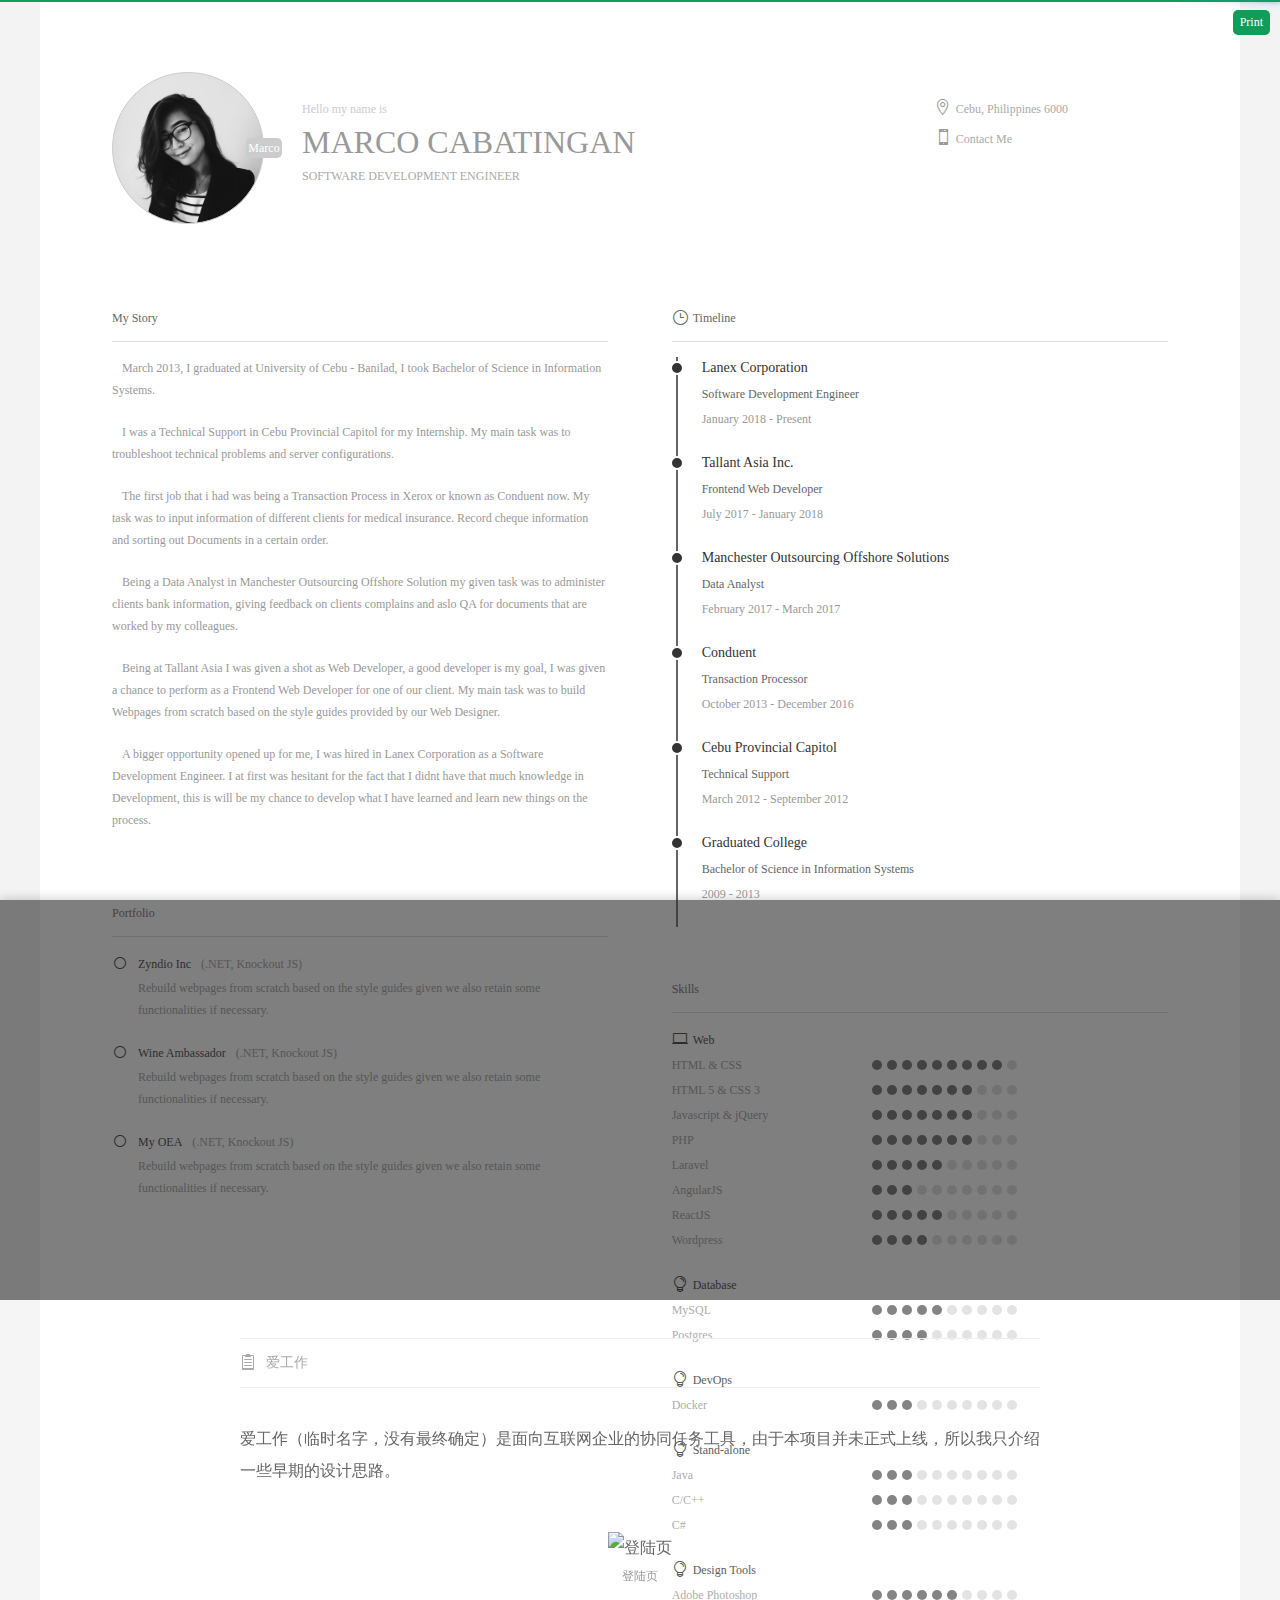
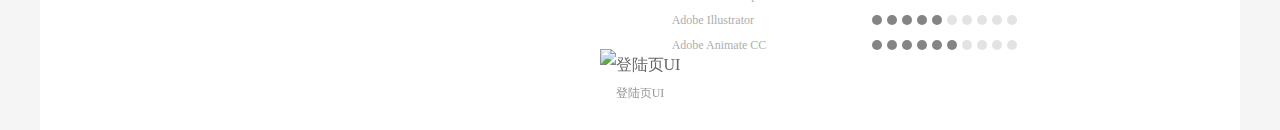
==== commit 33a420d2: "initial commit" ====
--- a/index.html
+++ b/index.html
@@ -8,9 +8,9 @@
 	<head>
 		<meta name="viewport" content="width=device-width,initial-scale=1,user-scalable=no,minimal-ui" />
 		<meta http-equiv="Content-Type" content="text/html; charset=UTF-8" />
-		<meta name="keywords" content="Faith, Veloro, Engineer, IT, Software Development" />
-		<meta name="description" content="Faith Veloro - RESUME" />
-		<meta property="og:image" content="http://faithveloro.github.io/images/faith.jpg" />
+		<meta name="keywords" content="Marco, Cabatingan, Engineer, IT, Software Development, Programmer" />
+		<meta name="description" content="Marco Cabatingan - RESUME" />
+		<meta property="og:image" content="http://lanexmarco.github.io/images/marco.jpg" />
 
 		<!--favicon图标-->
 		<link rel="icon" href="images/favicon.png" type="image/x-icon" />
@@ -31,7 +31,7 @@
 		<!--字体图标cdd-->
 		<link href="css/font.css" rel="stylesheet" type="text/css">
 
-		<title>Faith Veloro</title>
+		<title>Marco Cabatingan</title>
 	</head>
 	<body>
 
@@ -79,12 +79,12 @@
 				<div class="header clearfix">
 					<div class="avatar">
 						<a href="javascript:;" class="avatar_pic circle"><em class="circle doing">Hi</em></a>
-						<b class="doing r5">Faith</b>
+						<b class="doing r5">Marco</b>
 					</div>
 					<div class="base">
 						<p class="desc">Hello my name is</p>
-						<h2>FAITH MARTHA VELORO</h2>
-						<p>UI/UX DESIGNER/LANEX CORPORATION</p>
+						<h2>MARCO CABATINGAN</h2>
+						<p>SOFTWARE DEVELOPMENT ENGINEER</p>
 						<span>
 							<p><i aria-hidden="true" data-icon="&#xe01d;"></i>Cebu, Philippines 6000</p>
 							<p><a href="javascript:;" class="tel_me"><i aria-hidden="true" data-icon="&#xe00b;"></i>Contact Me</a></p>
@@ -99,21 +99,15 @@
 					<div class="info_area info_left info_content">
 
 						<h5>My Story</h5>
-						<p class="desc s1"><em class="count"></em>Graduated at the University of San Carlos with College Degree in Fine Arts majoring in Advertising Arts a General Weighted Average of 7.2 and garnered a Best in Thesis Award.</p>
+						<p class="desc s1"><em class="count"></em>March 2013, I graduated at University of Cebu - Banilad, I took Bachelor of Science in Information Systems.</p>
 						<!-- s1~s5 为对应右侧 时间点 -->
-						<p class="desc s2"><em class="count"></em>Integrated Marketing Communications encompasses the role of Advertising, Graphic Designing, Content Posting, and in the advent of social media, Post Curating, Media Planning and Paid Promotions in multidisciplinary social media platforms.
+						<p class="desc s2"><em class="count"></em>I was a Technical Support in Cebu Provincial Capitol for my Internship. My main task was to troubleshoot technical problems and server configurations.
 						</p>
-						<p class="desc s3"><em class="count"></em>The Information and Communication Technology Disaster Response (ICT DRC) is a 2-day conference and workshop that aims to raise awareness in reducing the effects of disasters through a showcase of different Information and Communication Technology (ICT) solutions to serve as instruments in improving communication and response in the community.
-
-							We invited international speakers from Japan, Australia, Singapore, as well as local prime movers, to discuss the available ICT solutions and applications, best practices and future mitigation trends.</p>
-						<p class="desc s4"><em class="count"></em>My role encompasses the overall planning and development of increasing value performance through brand development and social media advertising of a New Zealand start-up company. In charge of integrating cross-social media platforms in marketing and advertising.
-
-							Personified is a New Zealand-based brand that was established by women entrepreneurs. The brand aims to produce world-class, fun and customizable leather handbags and other leather accessories. As the brand is relatively new, it aims to market to New Zealand and Australia but will expand worldwide in a long term scale.</p>
-						<p class="desc s5"><em class="count"></em>The creative lead of the entire creative process and development team working on both web and graphic designs.</p>
-						<p class="desc s6"><em class="count"></em>At Inkman ltd, we provide fully serviced laser engraving/cutting on products ranging from different materials.
-							I specifically handle formatting personalized designs into product stamps provided by Inkman.</p>
-						<p class="desc s7"><em class="count"></em>Co-writer for an understudy for a proposed thesis proposal for a hybrid commercial interior design.
-							The purpose of the study is to propose a commercial space design concept fit for the company’s full-functioning beauty spa facility, that will resonate comfort and luxury and positively differentiate the company’s interior design from relative competitors. This will be beneficial to the company to encourage beauty-focused consumers and embed the company’s recurring brand identity within the space that will be refurbished.</p>
+						<p class="desc s3"><em class="count"></em>The first job that i had was being a Transaction Process in Xerox or known as Conduent now. My task was to input information of different clients for medical insurance. Record cheque information and sorting out Documents in a certain order.</p>
+						<p class="desc s4"><em class="count"></em>Being a Data Analyst in Manchester Outsourcing Offshore Solution my given task was to administer clients bank information, giving feedback on clients complains and aslo QA for documents that are worked by my colleagues.</p>
+						<p class="desc s5"><em class="count"></em>Being at Tallant Asia I was given a shot as Web Developer, a good developer is my goal, I was given a chance to perform as a Frontend Web Developer for one of our client. My main task was to build Webpages from scratch based on the style guides provided by our Web Designer.</p>
+						<p class="desc s6"><em class="count"></em>A bigger opportunity opened up for me, I was hired in Lanex Corporation as a Software Development Engineer. I at first was hesitant for the fact that I didnt have that much knowledge in Development, this is will be my chance to develop what I have learned and learn new things on the process.</p>
+						<!-- <p class="desc s7"><em class="count"></em></p> -->
 						<!-- <p class="desc s4"><em class="count">13</em>年做了第一份工作，工作很辛苦，也很喜欢，就这样一坐就做了1年，后来觉得公司不太适合自己就选择撤了。</p>
 						<p class="desc s5"><em class="count">14</em>年做了第一份工作，工作很辛苦，也很喜欢，就这样一坐就做了1年，后来觉得公司不太适合自己就选择撤了。</p>
 						<p class="desc">以上随便写的，s1 为第一个时间点，与右侧相对应</p> -->
@@ -124,30 +118,23 @@
 							<li class="clearfix">
 								<div class="con">
 									<h3><i aria-hidden="true" data-icon="&#x5b;"></i>Zyndio Inc<em>(.NET, Knockout JS)</em></h3>
-									<p>Redesigned the entire web interfaces based on previous branding and systems of networking platforms</p>
+									<p>Rebuild webpages from scratch based on the style guides given we also retain some functionalities if necessary.</p>
 								</div>
 								<a href="http://zyndio.com/" class="btn_go btn_green r5" target="_blank">Go<i aria-hidden="true" data-icon="&#x35;"></i></a>
 							</li>
 							<li class="clearfix">
 								<div class="con">
 									<h3><i aria-hidden="true" data-icon="&#x5b;"></i>Wine Ambassador<em>(.NET, Knockout JS)</em></h3>
-									<p>Redesigned the entire web interfaces based on previous branding and systems of networking platforms</p>
+									<p>Rebuild webpages from scratch based on the style guides given we also retain some functionalities if necessary.</p>
 								</div>
 								<a href="https://wineambassador.com/Account/login" class="btn_go btn_green r5" target="_blank">Go<i aria-hidden="true" data-icon="&#x35;"></i></a>
 							</li>
 							<li class="clearfix">
 								<div class="con">
 									<h3><i aria-hidden="true" data-icon="&#x5b;"></i>My OEA<em>(.NET, Knockout JS)</em></h3>
-									<p>Redesigned the entire web interfaces based on previous branding and systems of networking platforms</p>
+									<p>Rebuild webpages from scratch based on the style guides given we also retain some functionalities if necessary.</p>
 								</div>
 								<a href="http://14daychampion.com/DPFunnel/DCLogin" class="btn_go btn_green r5" target="_blank">Go<i aria-hidden="true" data-icon="&#x35;"></i></a>
-							</li>
-							<li class="clearfix">
-								<div class="con">
-									<h3><i aria-hidden="true" data-icon="&#x5b;"></i>Faith Veloro</h3>
-									<p>Online portfolio for digital, contemporary and UI/UX works</p>
-								</div>
-								<a href="https://faithveloro.com/" class="btn_go btn_green r5" target="_blank">Go<i aria-hidden="true" data-icon="&#x35;"></i></a>
 							</li>
 						</ul>
 
@@ -158,24 +145,14 @@
 					<div class="info_area info_right info_timeline">
 						<h5><i aria-hidden="true" data-icon="&#x7d;"></i>Timeline</h5>
 						<ul>
-							<li class="clearfix top" id="s7">
-								<!--list样式-->
-								<div class="dot"><b></b></div>
-								<!--内容-->
-								<div class="con">
-									<h3>University of San Carlos</h3>
-									<p>Thesis Consultant</p>
-									<p class="desc">January 2018 - April 2018</p>
-								</div>
-							</li>
 							<li class="clearfix" id="s6">
 								<!--list样式-->
 								<div class="dot"><b></b></div>
 								<!--内容-->
 								<div class="con">
-									<h3>Inkman LTD</h3>
-									<p>Part time Typesetter</p>
-									<p class="desc">July 2018 - Present</p>
+									<h3>Lanex Corporation</h3>
+									<p>Software Development Engineer</p>
+									<p class="desc">January 2018 - Present</p>
 								</div>
 							</li>
 							<li class="clearfix" id="s5">
@@ -184,8 +161,8 @@
 								<!--内容-->
 								<div class="con">
 									<h3>Tallant Asia Inc.</h3>
-									<p>UI/UX Designer and Team Lead</p>
-									<p class="desc">July 2017 - December 2018</p>
+									<p>Frontend Web Developer</p>
+									<p class="desc">July 2017 - January 2018</p>
 								</div>
 							</li>
 							<li class="clearfix" id="s4">
@@ -193,9 +170,9 @@
 								<div class="dot"><b></b></div>
 								<!--内容-->
 								<div class="con">
-									<h3>Personified Co.</h3>
-									<p>Graphic Designer and Social Media Manager</p>
-									<p class="desc">July 2017 - December 2017</p>
+									<h3>Manchester Outsourcing Offshore Solutions</h3>
+									<p>Data Analyst</p>
+									<p class="desc"> February 2017 - March 2017</p>
 								</div>
 							</li>
 							<li class="clearfix" id="s3">
@@ -203,9 +180,9 @@
 								<div class="dot"><b></b></div>
 								<!--内容-->
 								<div class="con">
-									<h3>CVISNET</h3>
-									<p>Marketing Executive</p>
-									<p class="desc">June 2017 - September 2017</p>
+									<h3>Conduent</h3>
+									<p>Transaction Processor</p>
+									<p class="desc">October 2013 - December 2016</p>
 								</div>
 							</li>
 							<li class="clearfix" id="s2">
@@ -213,9 +190,9 @@
 								<div class="dot"><b></b></div>
 								<!--内容-->
 								<div class="con">
-									<h3>Eyetune Optical</h3>
-									<p>Integrated Marketing Communications</p>
-									<p class="desc">November 2017 - May 2018</p>
+									<h3>Cebu Provincial Capitol</h3>
+									<p>Technical Support</p>
+									<p class="desc">March 2012 - September 2012</p>
 								</div>
 							</li>
 							<li class="clearfix" id="s1">
@@ -224,8 +201,8 @@
 								<!--内容-->
 								<div class="con">
 									<h3>Graduated College</h3>
-									<p>Bachelor of Fine Arts major in Advertising Arts</p>
-									<p class="desc">2013 - 2017</p>
+									<p>Bachelor of Science in Information Systems</p>
+									<p class="desc">2009 - 2013</p>
 								</div>
 							</li>
 						</ul>
@@ -243,6 +220,223 @@
 								<b></b>
 								<b></b>
 								<b></b>
+								<b></b>
+								<b></b>
+								<b></b>
+								<b></b>
+								<b></b>
+								<em></em>
+							</dd>
+						</dl>
+						<dl class="clearfix">
+							<dt>HTML 5 & CSS 3</dt>
+							<dd>
+								<b></b>
+								<b></b>
+								<b></b>
+								<b></b>
+								<b></b>
+								<b></b>
+								<b></b>
+								<em></em>
+								<em></em>
+								<em></em>
+							</dd>
+						</dl>
+						<dl class="clearfix">
+							<dt>Javascript & jQuery</dt>
+							<dd>
+								<b></b>
+								<b></b>
+								<b></b>
+								<b></b>
+								<b></b>
+								<b></b>
+								<b></b>
+								<em></em>
+								<em></em>
+								<em></em>
+							</dd>
+						</dl>
+						<dl class="clearfix">
+							<dt>PHP</dt>
+							<dd>
+								<b></b>
+								<b></b>
+								<b></b>
+								<b></b>
+								<b></b>
+								<b></b>
+								<b></b>
+								<em></em>
+								<em></em>
+								<em></em>
+							</dd>
+						</dl>
+						<dl class="clearfix">
+							<dt>Laravel</dt>
+							<dd>
+								<b></b>
+								<b></b>
+								<b></b>
+								<b></b>
+								<b></b>
+								<em></em>
+								<em></em>
+								<em></em>
+								<em></em>
+								<em></em>
+							</dd>
+						</dl>
+						<dl class="clearfix">
+							<dt>AngularJS</dt>
+							<dd>
+								<b></b>
+								<b></b>
+								<b></b>
+								<em></em>
+								<em></em>
+								<em></em>
+								<em></em>
+								<em></em>
+								<em></em>
+								<em></em>
+							</dd>
+						</dl>
+						<dl class="clearfix">
+							<dt>ReactJS</dt>
+							<dd>
+								<b></b>
+								<b></b>
+								<b></b>
+								<b></b>
+								<b></b>
+								<em></em>
+								<em></em>
+								<em></em>
+								<em></em>
+								<em></em>
+							</dd>
+						</dl>
+						<dl class="clearfix">
+							<dt>Wordpress</dt>
+							<dd>
+								<b></b>
+								<b></b>
+								<b></b>
+								<b></b>
+								<em></em>
+								<em></em>
+								<em></em>
+								<em></em>
+								<em></em>
+								<em></em>
+							</dd>
+						</dl>
+
+						<dl class="clearfix mt20">
+							<dt><h6><i aria-hidden="true" data-icon="&#xe007;"></i>Database<h6></dt>
+							<dd></dd>
+						</dl>
+
+						<dl class="clearfix">
+							<dt>MySQL</dt>
+							<dd>
+								<b></b>
+								<b></b>
+								<b></b>
+								<b></b>
+								<b></b>
+								<em></em>
+								<em></em>
+								<em></em>
+								<em></em>
+								<em></em>
+							</dd>
+						</dl>
+						<dl class="clearfix">
+							<dt>Postgres</dt>
+							<dd>
+								<b></b>
+								<b></b>
+								<b></b>
+								<b></b>
+								<em></em>
+								<em></em>
+								<em></em>
+								<em></em>
+								<em></em>
+								<em></em>
+							</dd>
+						</dl>
+
+
+						<dl class="clearfix mt20">
+							<dt><h6><i aria-hidden="true" data-icon="&#xe007;"></i>DevOps<h6></dt>
+							<dd></dd>
+						</dl>
+
+						<dl class="clearfix">
+							<dt>Docker</dt>
+							<dd>
+								<b></b>
+								<b></b>
+								<b></b>
+								<em></em>
+								<em></em>
+								<em></em>
+								<em></em>
+								<em></em>
+								<em></em>
+								<em></em>
+							</dd>
+						</dl>
+
+
+						<dl class="clearfix mt20">
+							<dt><h6><i aria-hidden="true" data-icon="&#xe007;"></i>Stand-alone<h6></dt>
+							<dd></dd>
+						</dl>
+
+						<dl class="clearfix">
+							<dt>Java</dt>
+							<dd>
+								<b></b>
+								<b></b>
+								<b></b>
+								<em></em>
+								<em></em>
+								<em></em>
+								<em></em>
+								<em></em>
+								<em></em>
+								<em></em>
+							</dd>
+						</dl>
+
+						<dl class="clearfix">
+							<dt>C/C++</dt>
+							<dd>
+								<b></b>
+								<b></b>
+								<b></b>
+								<em></em>
+								<em></em>
+								<em></em>
+								<em></em>
+								<em></em>
+								<em></em>
+								<em></em>
+							</dd>
+						</dl>
+
+						<dl class="clearfix">
+							<dt>C#</dt>
+							<dd>
+								<b></b>
+								<b></b>
+								<b></b>
+								<em></em>
 								<em></em>
 								<em></em>
 								<em></em>
@@ -265,9 +459,9 @@
 								<b></b>
 								<b></b>
 								<b></b>
-								<b></b>
-								<b></b>
-								<b></b>
+								<em></em>
+								<em></em>
+								<em></em>
 								<em></em>
 							</dd>
 						</dl>
@@ -280,58 +474,10 @@
 								<b></b>
 								<b></b>
 								<b></b>
-								<b></b>
-								<b></b>
-								<b></b>
-								<b></b>
-								<em></em>
-							</dd>
-						</dl>
-
-						<dl class="clearfix">
-							<dt>Adobe XD CC</dt>
-							<dd>
-								<b></b>
-								<b></b>
-								<b></b>
-								<b></b>
-								<b></b>
-								<b></b>
-								<b></b>
-								<b></b>
-								<b></b>
-								<em></em>
-							</dd>
-						</dl>
-
-						<dl class="clearfix">
-							<dt>Adobe Indesign</dt>
-							<dd>
-								<b></b>
-								<b></b>
-								<b></b>
-								<b></b>
-								<b></b>
-								<b></b>
-								<b></b>
-								<b></b>
-								<b></b>
-								<em></em>
-							</dd>
-						</dl>
-
-						<dl class="clearfix">
-							<dt>Adobe Premiere Pro</dt>
-							<dd>
-								<b></b>
-								<b></b>
-								<b></b>
-								<b></b>
-								<b></b>
-								<b></b>
-								<b></b>
-								<b></b>
-								<b></b>
+								<em></em>
+								<em></em>
+								<em></em>
+								<em></em>
 								<em></em>
 							</dd>
 						</dl>
@@ -345,94 +491,12 @@
 								<b></b>
 								<b></b>
 								<b></b>
-								<b></b>
-								<b></b>
-								<b></b>
-								<em></em>
-							</dd>
-						</dl>
-
-						<dl class="clearfix">
-							<dt>Adobe Audition</dt>
-							<dd>
-								<b></b>
-								<b></b>
-								<b></b>
-								<b></b>
-								<b></b>
-								<b></b>
-								<b></b>
-								<b></b>
-								<em></em>
-								<em></em>
-							</dd>
-						</dl>
-
-						<dl class="clearfix">
-							<dt>InVision App</dt>
-							<dd>
-								<b></b>
-								<b></b>
-								<b></b>
-								<b></b>
-								<b></b>
-								<b></b>
-								<em></em>
-								<em></em>
-								<em></em>
-								<em></em>
-							</dd>
-						</dl>
-
-						<dl class="clearfix">
-							<dt>Zeplin</dt>
-							<dd>
-								<b></b>
-								<b></b>
-								<b></b>
-								<b></b>
-								<b></b>
-								<b></b>
-								<em></em>
-								<em></em>
-								<em></em>
-								<em></em>
-							</dd>
-						</dl>
-
-						<dl class="clearfix">
-							<dt>Sketch App</dt>
-							<dd>
-								<b></b>
-								<b></b>
-								<b></b>
-								<b></b>
-								<b></b>
-								<b></b>
-								<em></em>
-								<em></em>
-								<em></em>
-								<em></em>
-							</dd>
-						</dl>
-
-						<dl class="clearfix">
-							<dt>Wireflow Co</dt>
-							<dd>
-								<b></b>
-								<b></b>
-								<b></b>
-								<b></b>
-								<b></b>
-								<b></b>
-								<b></b>
-								<b></b>
-								<em></em>
-								<em></em>
-							</dd>
-						</dl>
-
-
+								<em></em>
+								<em></em>
+								<em></em>
+								<em></em>
+							</dd>
+						</dl>
 					</div>
 
 				</div>
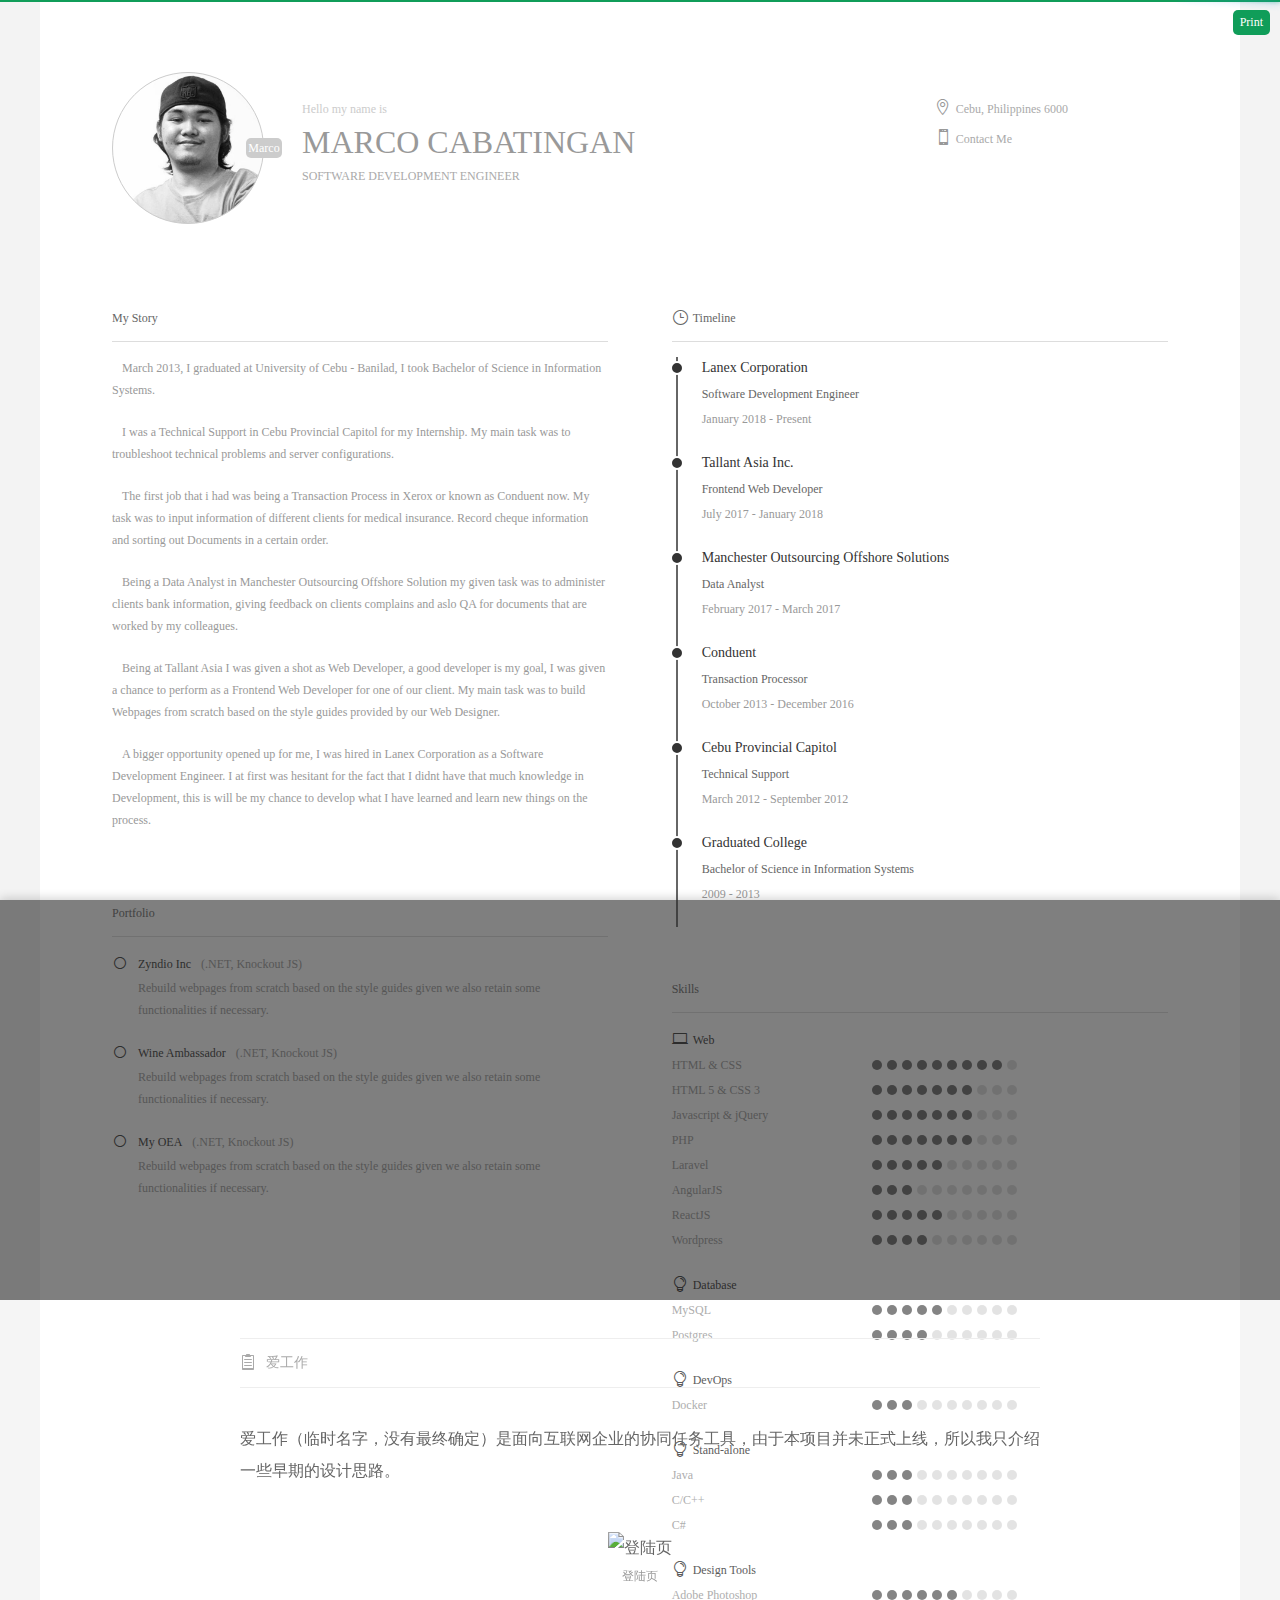
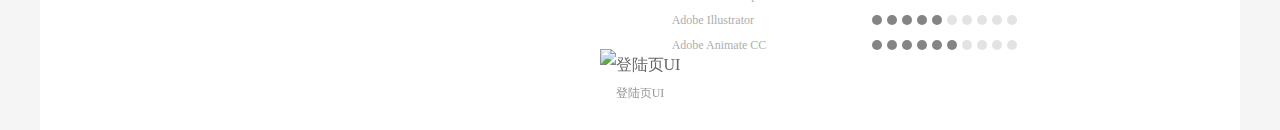
==== commit e6a7dabb: "marco resume" ====
--- a/index.html
+++ b/index.html
@@ -515,10 +515,10 @@
 			<div class="tip_avatar_con">
 				<div class="tip_right">
 					<p class="en mt">Hello my name is</p>
-					<h2>Faith Veloro</h2>
-					<p>UI/UX Designer/Lanex Corporation</p>
+					<h2>Marco Cabatingan</h2>
+					<p>Software Development Engineer</p>
 					<p class="mt20">Contact Information</p>
-					<p><i aria-hidden="true" data-icon="&#xe010;"></i>faith@lanexus.com</p>
+					<p><i aria-hidden="true" data-icon="&#xe010;"></i>marco@lanexus.com</p>
 					<p class="mt20"><span class="wechat"></span></p>
 				</div>
 				<!--如果依然使用该头像请不要删掉()里的内容-->
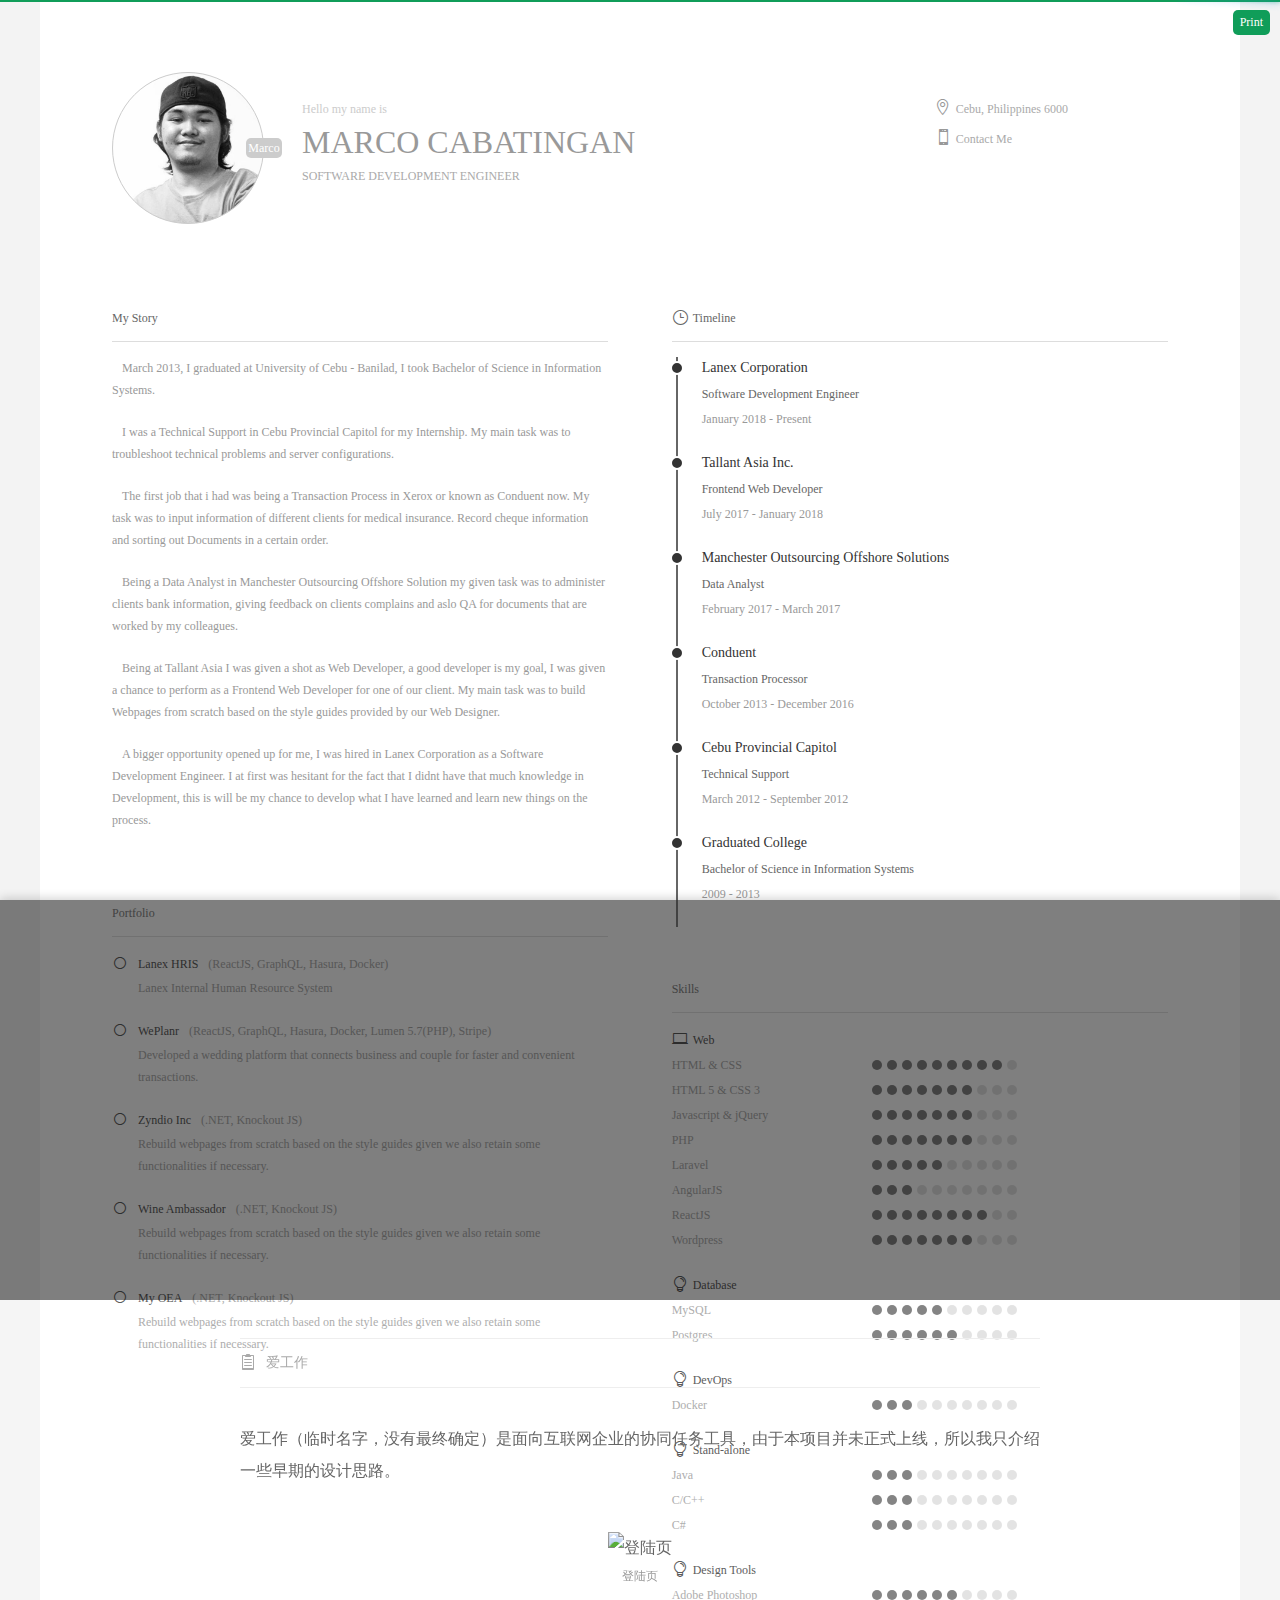
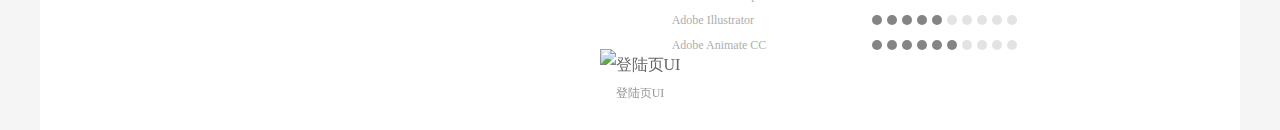
==== commit 1566d345: "updated resume June 1, 2020" ====
--- a/index.html
+++ b/index.html
@@ -115,6 +115,20 @@
 
 						<h5>Portfolio</h5>
 						<ul>
+              <li class="clearfix">
+								<div class="con">
+									<h3><i aria-hidden="true" data-icon="&#x5b;"></i>Lanex HRIS<em>(ReactJS, GraphQL, Hasura, Docker)</em></h3>
+									<p>Lanex Internal Human Resource System</p>
+								</div>
+								<a href="#" class="btn_go btn_green r5" target="_blank">Go<i aria-hidden="true" data-icon="&#x35;"></i></a>
+							</li>
+              <li class="clearfix">
+								<div class="con">
+									<h3><i aria-hidden="true" data-icon="&#x5b;"></i>WePlanr<em>(ReactJS, GraphQL, Hasura, Docker, Lumen 5.7(PHP), Stripe)</em></h3>
+									<p>Developed a wedding platform that connects business and couple for faster and convenient transactions.</p>
+								</div>
+								<a href="http://weplanr.com/" class="btn_go btn_green r5" target="_blank">Go<i aria-hidden="true" data-icon="&#x35;"></i></a>
+							</li>
 							<li class="clearfix">
 								<div class="con">
 									<h3><i aria-hidden="true" data-icon="&#x5b;"></i>Zyndio Inc<em>(.NET, Knockout JS)</em></h3>
@@ -311,9 +325,9 @@
 								<b></b>
 								<b></b>
 								<b></b>
-								<em></em>
-								<em></em>
-								<em></em>
+								<b></b>
+								<b></b>
+								<b></b>
 								<em></em>
 								<em></em>
 							</dd>
@@ -325,9 +339,9 @@
 								<b></b>
 								<b></b>
 								<b></b>
-								<em></em>
-								<em></em>
-								<em></em>
+								<b></b>
+								<b></b>
+								<b></b>
 								<em></em>
 								<em></em>
 								<em></em>
@@ -361,8 +375,8 @@
 								<b></b>
 								<b></b>
 								<b></b>
-								<em></em>
-								<em></em>
+								<b></b>
+								<b></b>
 								<em></em>
 								<em></em>
 								<em></em>
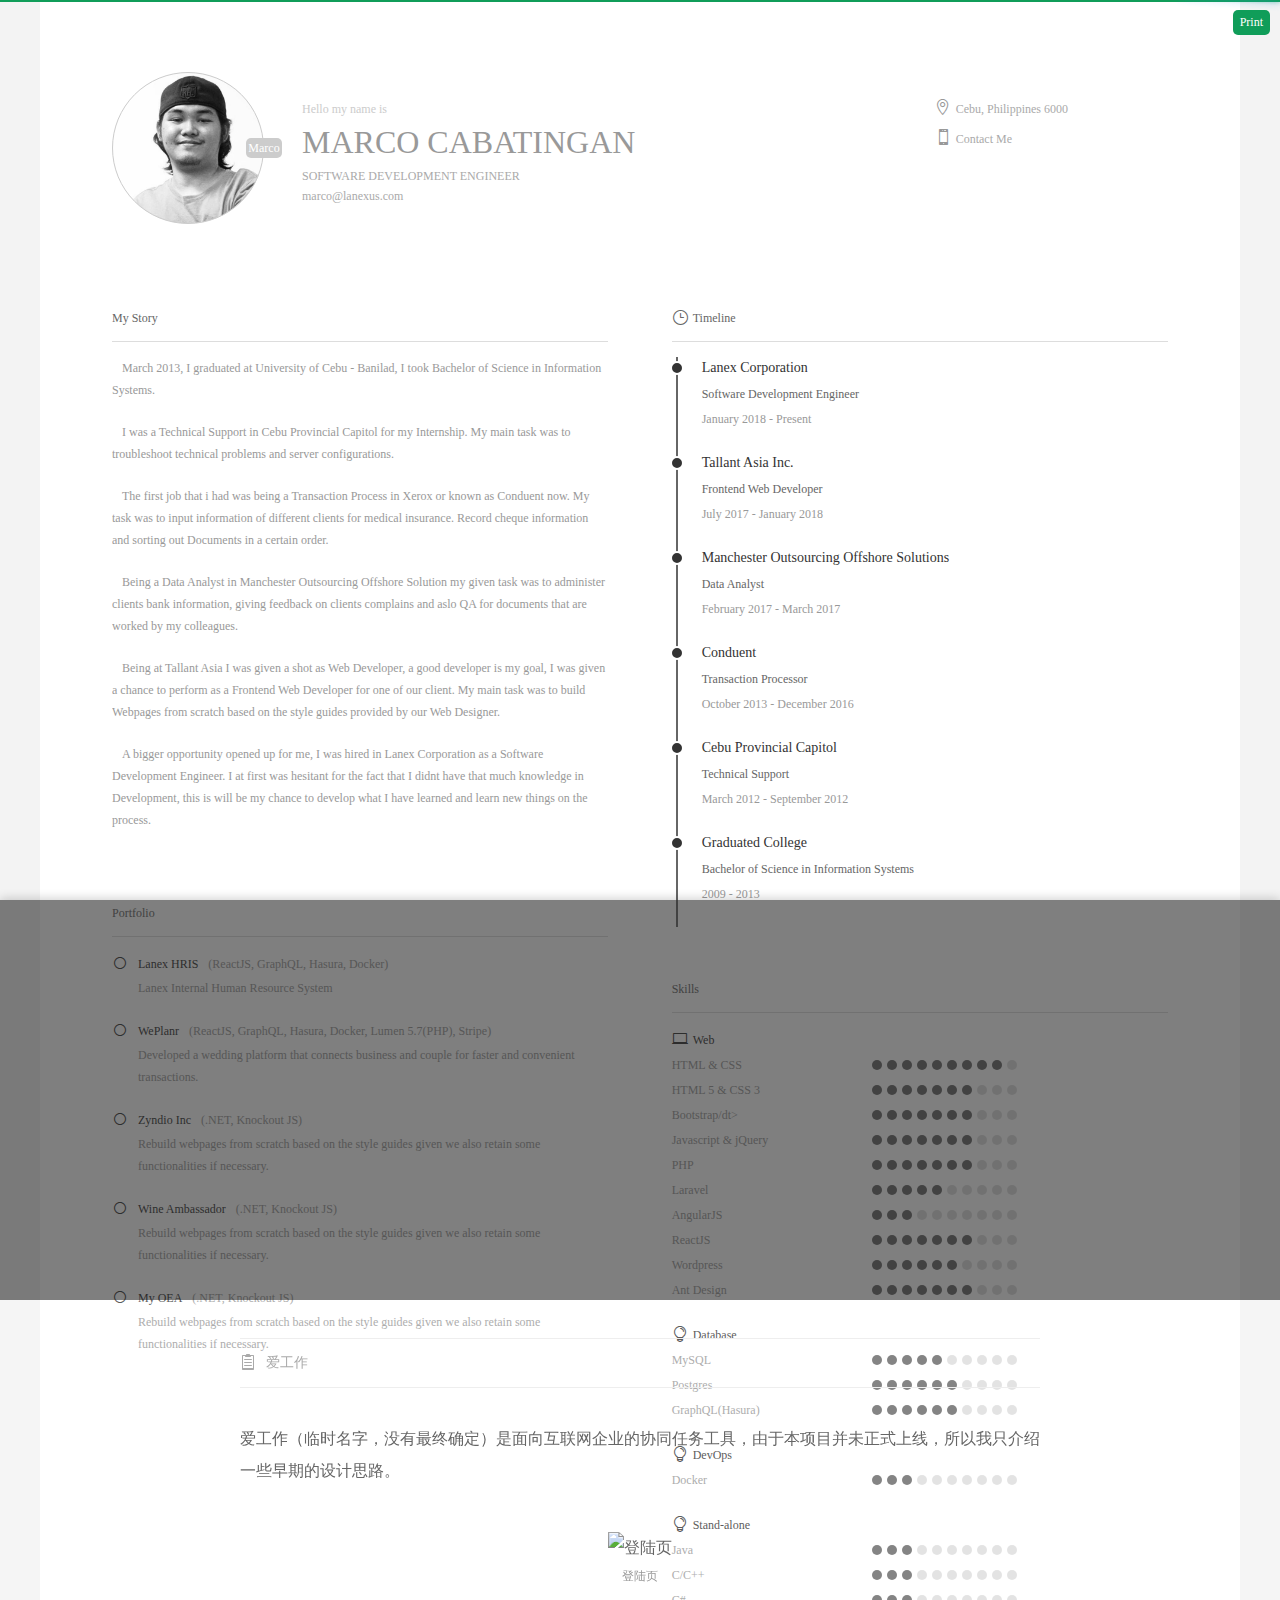
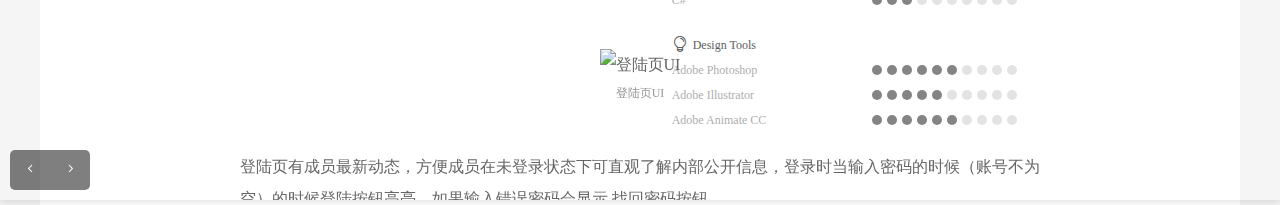
==== commit 4e765097: "update" ====
--- a/index.html
+++ b/index.html
@@ -88,7 +88,8 @@
 						<span>
 							<p><i aria-hidden="true" data-icon="&#xe01d;"></i>Cebu, Philippines 6000</p>
 							<p><a href="javascript:;" class="tel_me"><i aria-hidden="true" data-icon="&#xe00b;"></i>Contact Me</a></p>
-						</span>
+            </span>
+            <p>marco@lanexus.com</p>
 					</div>
 				</div>
 
@@ -256,6 +257,21 @@
 								<em></em>
 								<em></em>
 							</dd>
+            </dl>
+            <dl class="clearfix">
+							<dt>Bootstrap/dt>
+							<dd>
+								<b></b>
+								<b></b>
+								<b></b>
+								<b></b>
+								<b></b>
+								<b></b>
+								<b></b>
+								<em></em>
+								<em></em>
+								<em></em>
+							</dd>
 						</dl>
 						<dl class="clearfix">
 							<dt>Javascript & jQuery</dt>
@@ -327,7 +343,7 @@
 								<b></b>
 								<b></b>
 								<b></b>
-								<b></b>
+								<em></em>
 								<em></em>
 								<em></em>
 							</dd>
@@ -341,12 +357,28 @@
 								<b></b>
 								<b></b>
 								<b></b>
-								<b></b>
-								<em></em>
-								<em></em>
-								<em></em>
-							</dd>
-						</dl>
+								<em></em>
+								<em></em>
+								<em></em>
+								<em></em>
+							</dd>
+            </dl>
+            <dl class="clearfix">
+							<dt>Ant Design</dt>
+							<dd>
+								<b></b>
+								<b></b>
+								<b></b>
+								<b></b>
+								<b></b>
+								<b></b>
+								<b></b>
+								<em></em>
+								<em></em>
+								<em></em>
+							</dd>
+            </dl>
+            
 
 						<dl class="clearfix mt20">
 							<dt><h6><i aria-hidden="true" data-icon="&#xe007;"></i>Database<h6></dt>
@@ -370,6 +402,21 @@
 						</dl>
 						<dl class="clearfix">
 							<dt>Postgres</dt>
+							<dd>
+								<b></b>
+								<b></b>
+								<b></b>
+								<b></b>
+								<b></b>
+								<b></b>
+								<em></em>
+								<em></em>
+								<em></em>
+								<em></em>
+							</dd>
+            </dl>
+            <dl class="clearfix">
+							<dt>GraphQL(Hasura)</dt>
 							<dd>
 								<b></b>
 								<b></b>
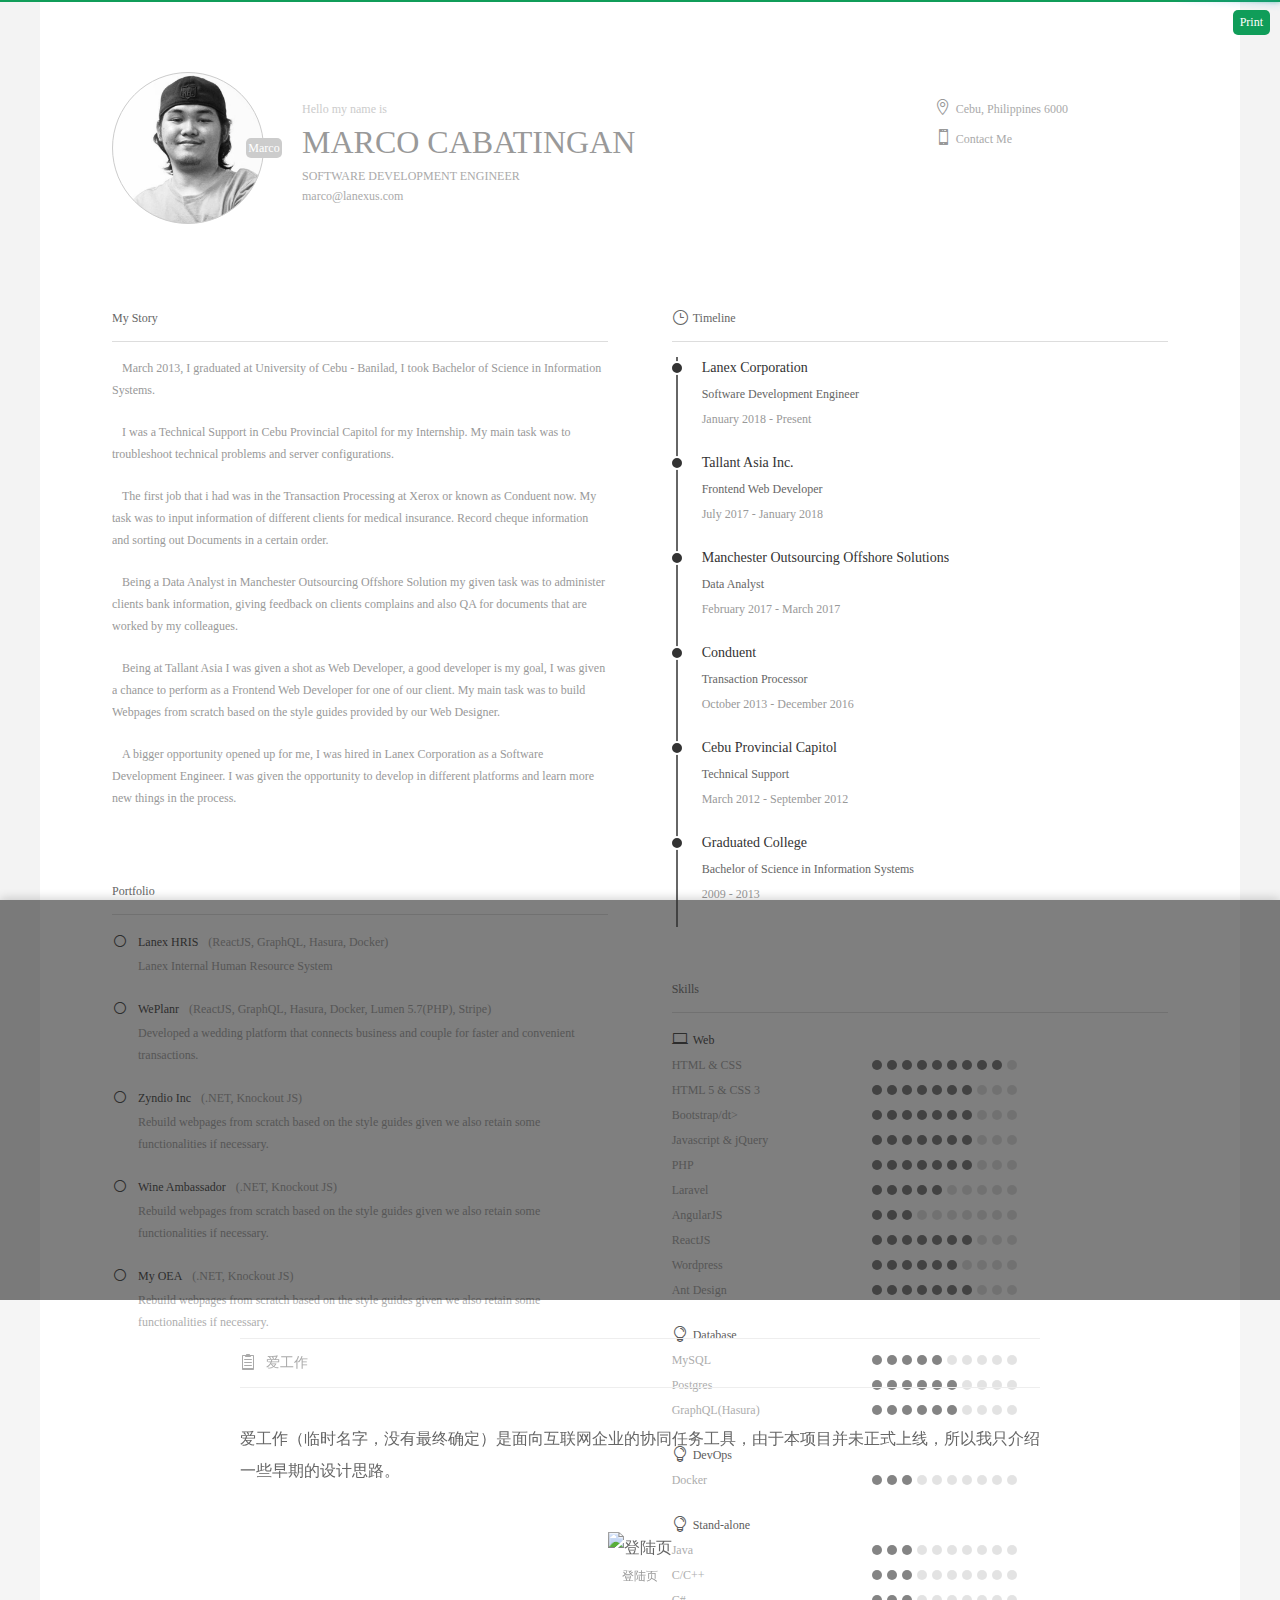
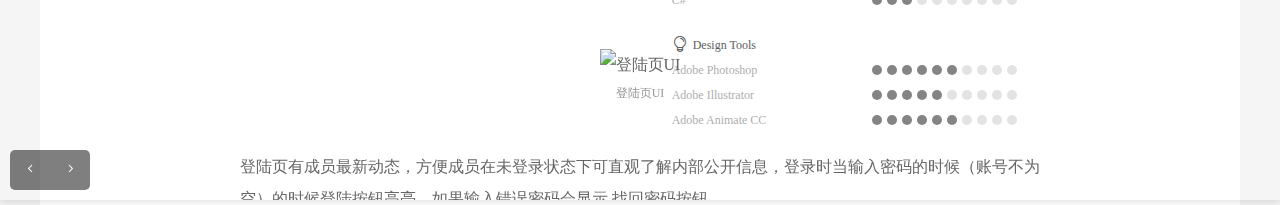
==== commit 98c24243: "editted copy" ====
--- a/index.html
+++ b/index.html
@@ -104,10 +104,10 @@
 						<!-- s1~s5 为对应右侧 时间点 -->
 						<p class="desc s2"><em class="count"></em>I was a Technical Support in Cebu Provincial Capitol for my Internship. My main task was to troubleshoot technical problems and server configurations.
 						</p>
-						<p class="desc s3"><em class="count"></em>The first job that i had was being a Transaction Process in Xerox or known as Conduent now. My task was to input information of different clients for medical insurance. Record cheque information and sorting out Documents in a certain order.</p>
-						<p class="desc s4"><em class="count"></em>Being a Data Analyst in Manchester Outsourcing Offshore Solution my given task was to administer clients bank information, giving feedback on clients complains and aslo QA for documents that are worked by my colleagues.</p>
+						<p class="desc s3"><em class="count"></em>The first job that i had was in the Transaction Processing at Xerox or known as Conduent now. My task was to input information of different clients for medical insurance. Record cheque information and sorting out Documents in a certain order.</p>
+						<p class="desc s4"><em class="count"></em>Being a Data Analyst in Manchester Outsourcing Offshore Solution my given task was to administer clients bank information, giving feedback on clients complains and also QA for documents that are worked by my colleagues.</p>
 						<p class="desc s5"><em class="count"></em>Being at Tallant Asia I was given a shot as Web Developer, a good developer is my goal, I was given a chance to perform as a Frontend Web Developer for one of our client. My main task was to build Webpages from scratch based on the style guides provided by our Web Designer.</p>
-						<p class="desc s6"><em class="count"></em>A bigger opportunity opened up for me, I was hired in Lanex Corporation as a Software Development Engineer. I at first was hesitant for the fact that I didnt have that much knowledge in Development, this is will be my chance to develop what I have learned and learn new things on the process.</p>
+						<p class="desc s6"><em class="count"></em>A bigger opportunity opened up for me, I was hired in Lanex Corporation as a Software Development Engineer. I was given the opportunity to develop in different platforms and learn more new things in the process.</p>
 						<!-- <p class="desc s7"><em class="count"></em></p> -->
 						<!-- <p class="desc s4"><em class="count">13</em>年做了第一份工作，工作很辛苦，也很喜欢，就这样一坐就做了1年，后来觉得公司不太适合自己就选择撤了。</p>
 						<p class="desc s5"><em class="count">14</em>年做了第一份工作，工作很辛苦，也很喜欢，就这样一坐就做了1年，后来觉得公司不太适合自己就选择撤了。</p>
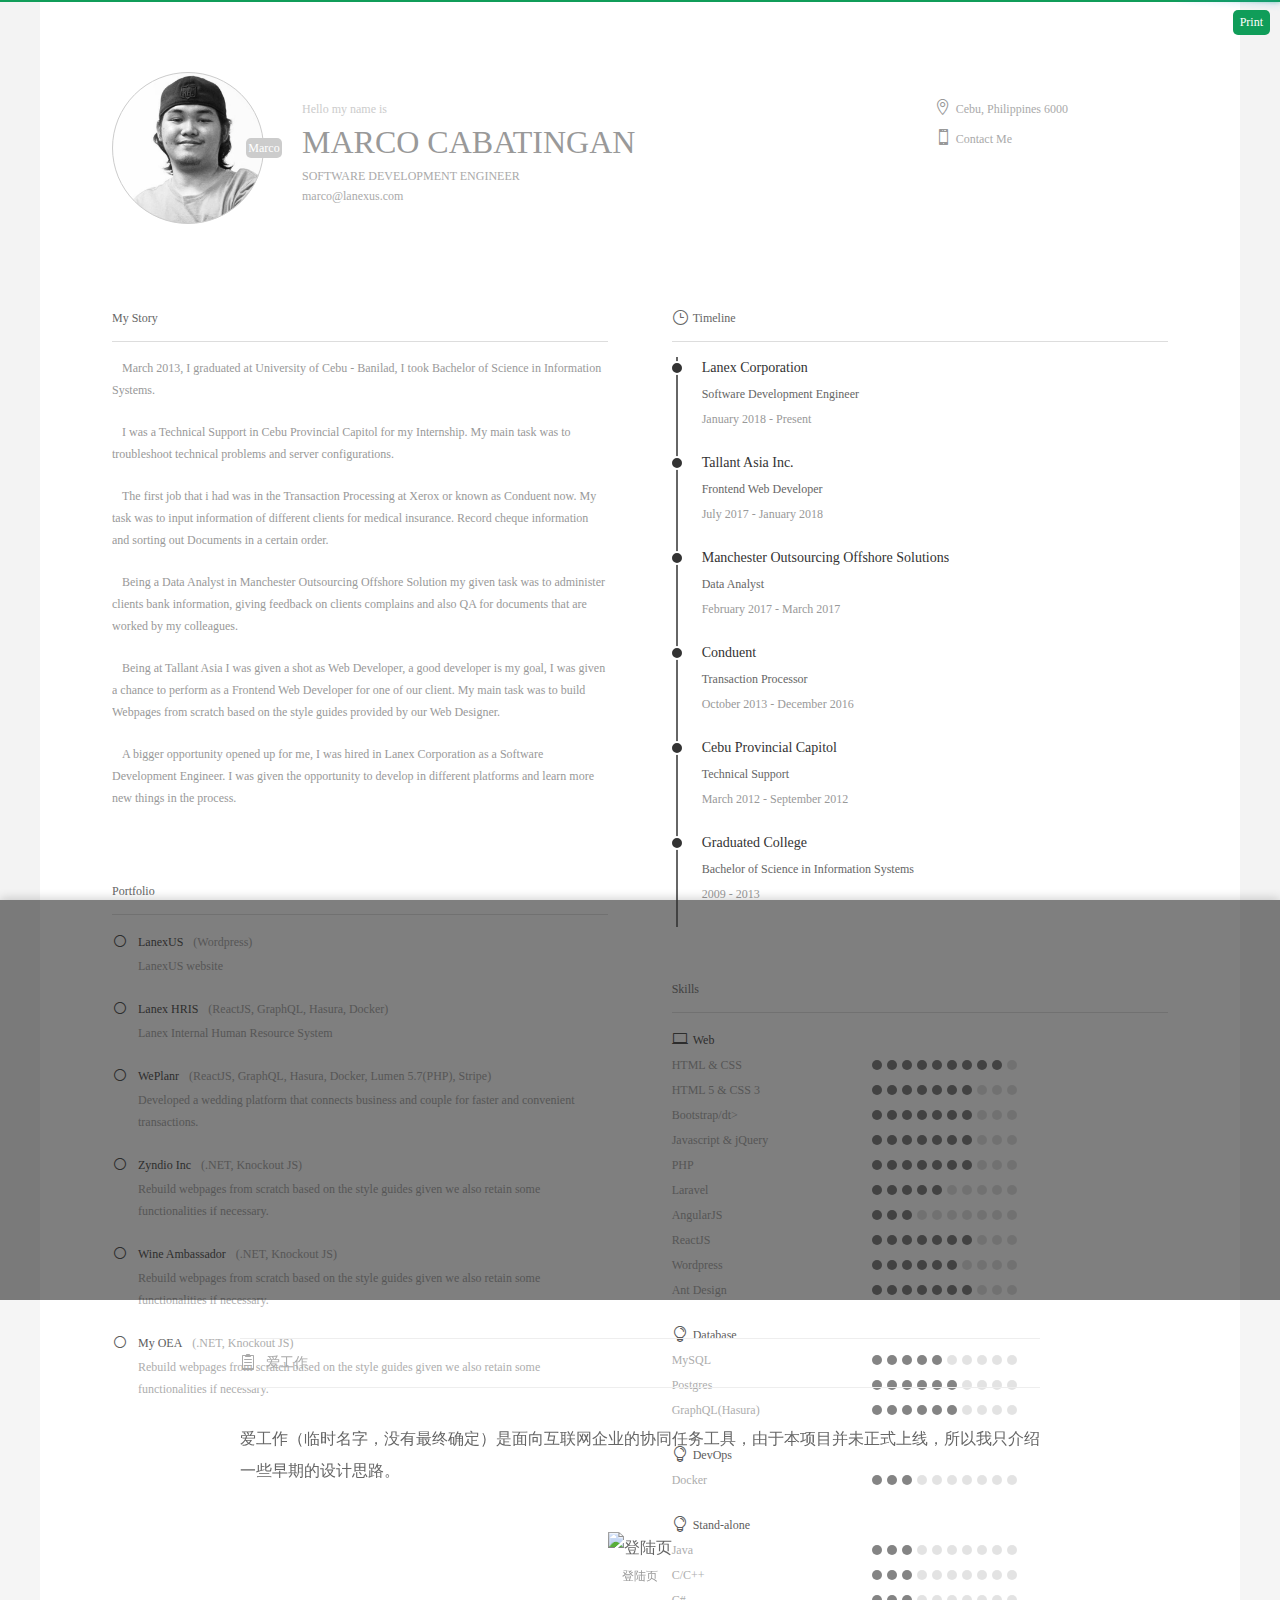
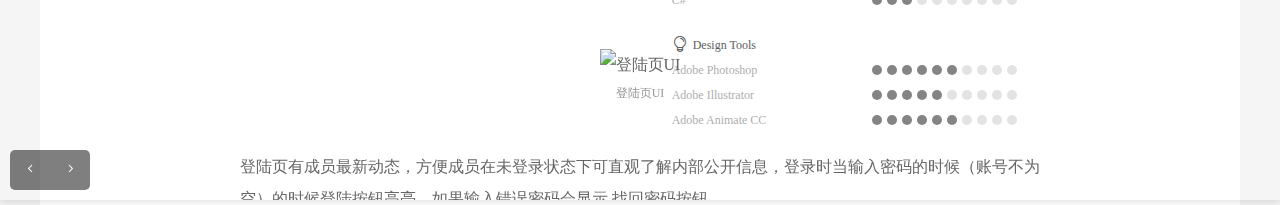
==== commit 710e5682: "added portfolio" ====
--- a/index.html
+++ b/index.html
@@ -116,6 +116,13 @@
 
 						<h5>Portfolio</h5>
 						<ul>
+              <li class="clearfix">
+								<div class="con">
+									<h3><i aria-hidden="true" data-icon="&#x5b;"></i>LanexUS<em>(Wordpress)</em></h3>
+									<p>LanexUS website</p>
+								</div>
+								<a href="https://www.lanexus.com/" class="btn_go btn_green r5" target="_blank">Go<i aria-hidden="true" data-icon="&#x35;"></i></a>
+							</li>
               <li class="clearfix">
 								<div class="con">
 									<h3><i aria-hidden="true" data-icon="&#x5b;"></i>Lanex HRIS<em>(ReactJS, GraphQL, Hasura, Docker)</em></h3>
